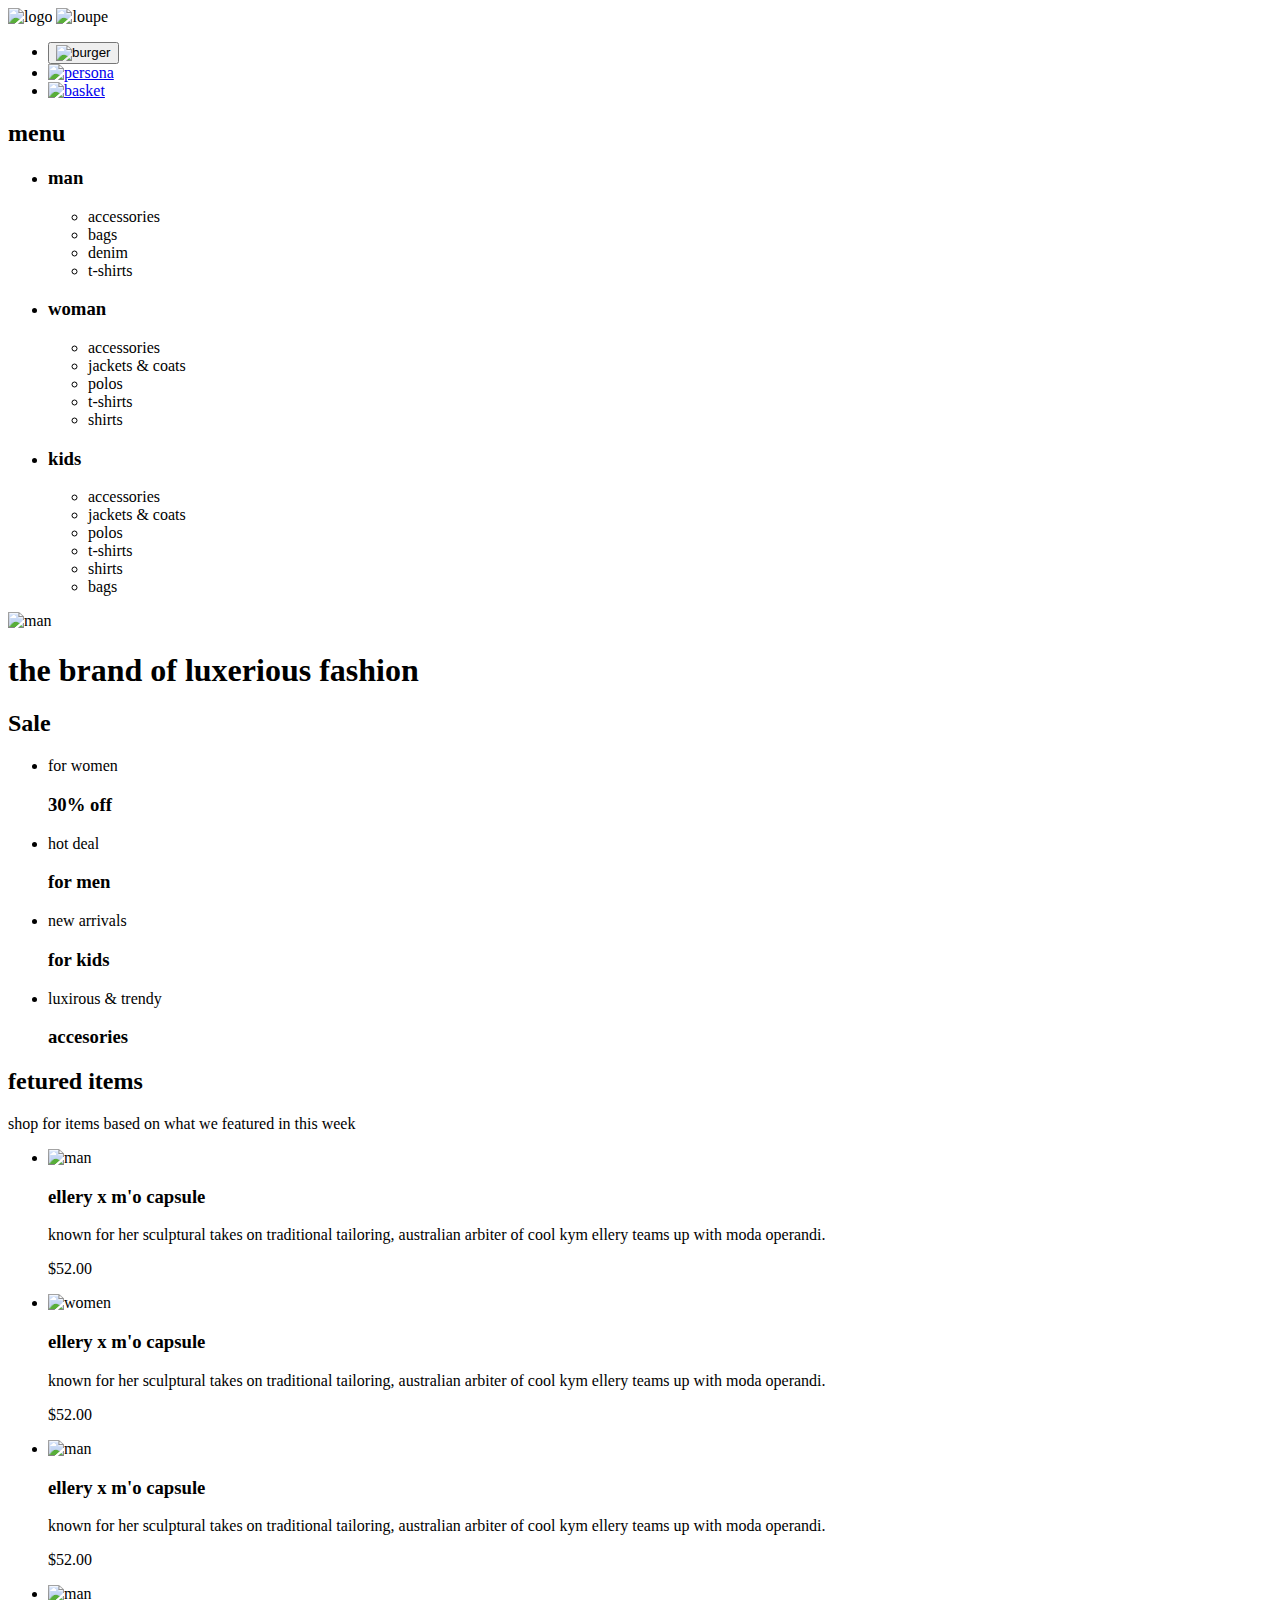
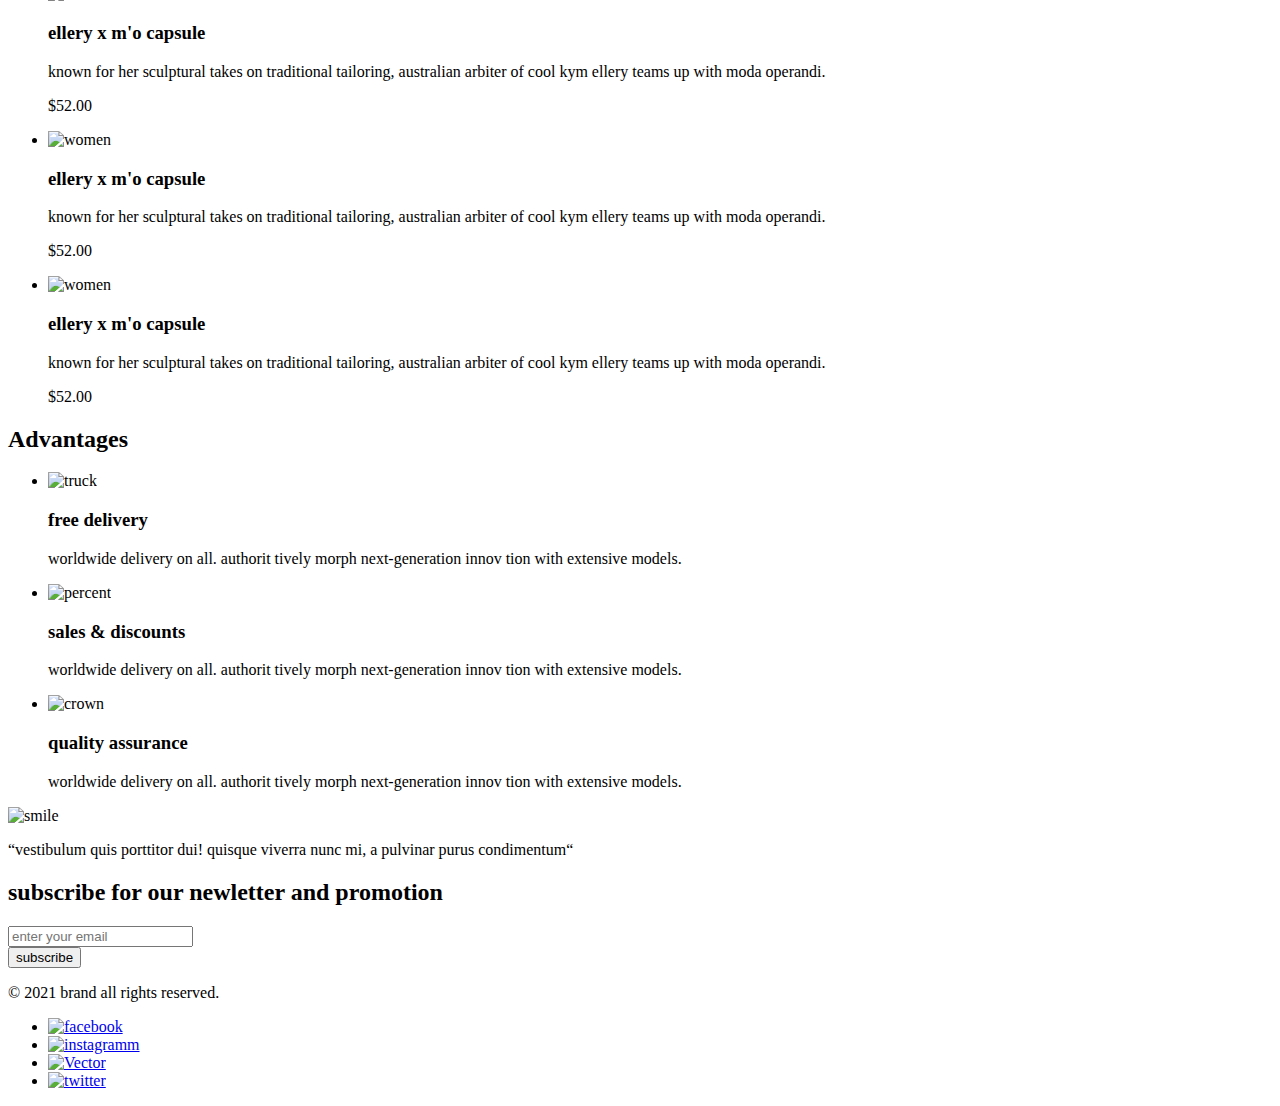
==== index.html @ 1c5f202b "second commit" ====
<!DOCTYPE html>
<html lang="en">
<head>
    <meta charset="UTF-8">
    <meta http-equiv="X-UA-Compatible" content="IE=edge">
    <meta name="viewport" content="width=device-width, initial-scale=1.0">
    <title>Index.html</title>
</head> 
<body> 
<header>
    <img src="img/logo.svg" alt="logo">
    <img src="img/loupe.svg" alt="loupe">
    <ul>
        <li>
        <button>
        <img src="img/burger.svg" alt="burger">   
        </button>
        </li>
        <li>
            <a href="#">
                <img src="img/persona.svg" alt="persona">
            </a>
        </li>
        <li>
            <a href="#">
                <img src="img/basket.svg" alt="basket">
            </a>
        </li>
    </ul>
    <nav>
        <h2>menu</h2>
        <ul>
            <li>
                <h3>man</h3>
                <ul>
                    <li>accessories</li>
                    <li>bags</li>
                    <li>denim</li>
                    <li>t-shirts</li>
                </ul>
            </li>
            <li>
                <h3>woman</h3>
                <ul>
                    <li>accessories</li>
                    <li>jackets & coats</li>
                    <li>polos</li>
                    <li>t-shirts</li>
                    <li>shirts</li>
                </ul>
            </li>
            <li>
                <h3>kids</h3>
                <ul>
                    <li>accessories</li>
                    <li>jackets & coats</li>
                    <li>polos</li>
                    <li>t-shirts</li>
                    <li>shirts</li>     
                    <li>bags</li>
                </ul>
            </li>
        </ul>
    </nav>
    </header>
<main>
    <section>
        <img src="img/man.jpg" alt="man">
        <h1>the brand of luxerious fashion</h1>
    </section>
    <section>
        <h2>Sale</h2>
        <ul>
            <li>
                <p>for women</p>
                <h3>30% off</h3>
            </li>
            <li>
                <p>hot deal</p>
                <h3>for men</h3>
            </li>
            <li>
                <p>new arrivals</p>
                <h3>for kids</h3>
            </li>
            <li>
                <p>luxirous & trendy</p>
                <h3>accesories</h3>
            </li>
        </ul>
    </section>
    <section>
        <h2>fetured items</h2>
        <p>shop for items based on what we featured in this week</p>
        <ul>
            <li>
                <img src="img/man-2.jpg" alt="man">
                <h3>ellery x m'o capsule</h3>
                <p>known for her sculptural takes on traditional tailoring, australian arbiter of cool kym ellery teams up with moda operandi.</p>
                <p>$52.00</p>
            </li>
            <li>
                <img src="img/women-2.jpg" alt="women">
                <h3>ellery x m'o capsule</h3>
                <p>known for her sculptural takes on traditional tailoring, australian arbiter of cool kym ellery teams up with moda operandi.</p>
                <p>$52.00</p>
            </li>
            <li>
                <img src="img/man-3.jpg" alt="man">
                <h3>ellery x m'o capsule</h3>
                <p>known for her sculptural takes on traditional tailoring, australian arbiter of cool kym ellery teams up with moda operandi.</p>
                <p>$52.00</p>
            </li>
            <li>
                <img src="img/man-4.jpg" alt="man">
                <h3>ellery x m'o capsule</h3>
                <p>known for her sculptural takes on traditional tailoring, australian arbiter of cool kym ellery teams up with moda operandi.</p>
                <p>$52.00</p>
            </li>
            <li>
                <img src="img/women-3.jpg" alt="women">
                <h3>ellery x m'o capsule</h3>
                <p>known for her sculptural takes on traditional tailoring, australian arbiter of cool kym ellery teams up with moda operandi.</p>
                <p>$52.00</p>
            </li>
            <li>
                <img src="img/women-4.jpg" alt="women">
                <h3>ellery x m'o capsule</h3>
                <p>known for her sculptural takes on traditional tailoring, australian arbiter of cool kym ellery teams up with moda operandi.</p>
                <p>$52.00</p>
            </li>
        </ul>
    </section>
    <section>
        <h2>Advantages</h2>
        <ul>
            <li>
                <img src="img/truck.svg" alt="truck">
                <h3>free delivery</h3>
                <p>worldwide delivery on all. authorit tively morph next-generation innov tion with extensive models.</p>
            </li>
            <li>
                <img src="img/percent.svg" alt="percent">
                <h3>sales & discounts</h3>
                <p>worldwide delivery on all. authorit tively morph next-generation innov tion with extensive models.</p>
            </li>
            <li>
                <img src="img/crown.svg" alt="crown">
                <h3>quality assurance</h3>
                <p>worldwide delivery on all. authorit tively morph next-generation innov tion with extensive models.</p>
            </li>
        </ul>
    </section>
</main>
<footer>
<img src="img/smile.jpg" alt="smile">
        <p>“vestibulum quis porttitor dui! quisque viverra nunc mi, a pulvinar purus condimentum“</p>
        <h2>subscribe for our newletter and promotion</h2>
        <form action="#">
        <input type="text" placeholder="enter your email"><br>
        <button type="submit">subscribe</button>
        </form>
        <p>© 2021  brand  all rights reserved.</p>
        <ul>
            <li> 
                <a href="#">
                    <img src="img/facebook.svg" alt="facebook">
                </a>
            </li>
            <li> 
                <a href="#">
                    <img src="img/instagramm.svg" alt="instagramm">
                </a>
            </li>
            <li>
                <a href="#">
                    <img src="img/Vector.svg" alt="Vector">
                </a>
            </li>
            <li>
                <a href="#">
                    <img src="img/twitter.svg" alt="twitter">
                </a>
            </li>
        </ul>
</footer>
</body>
</html>
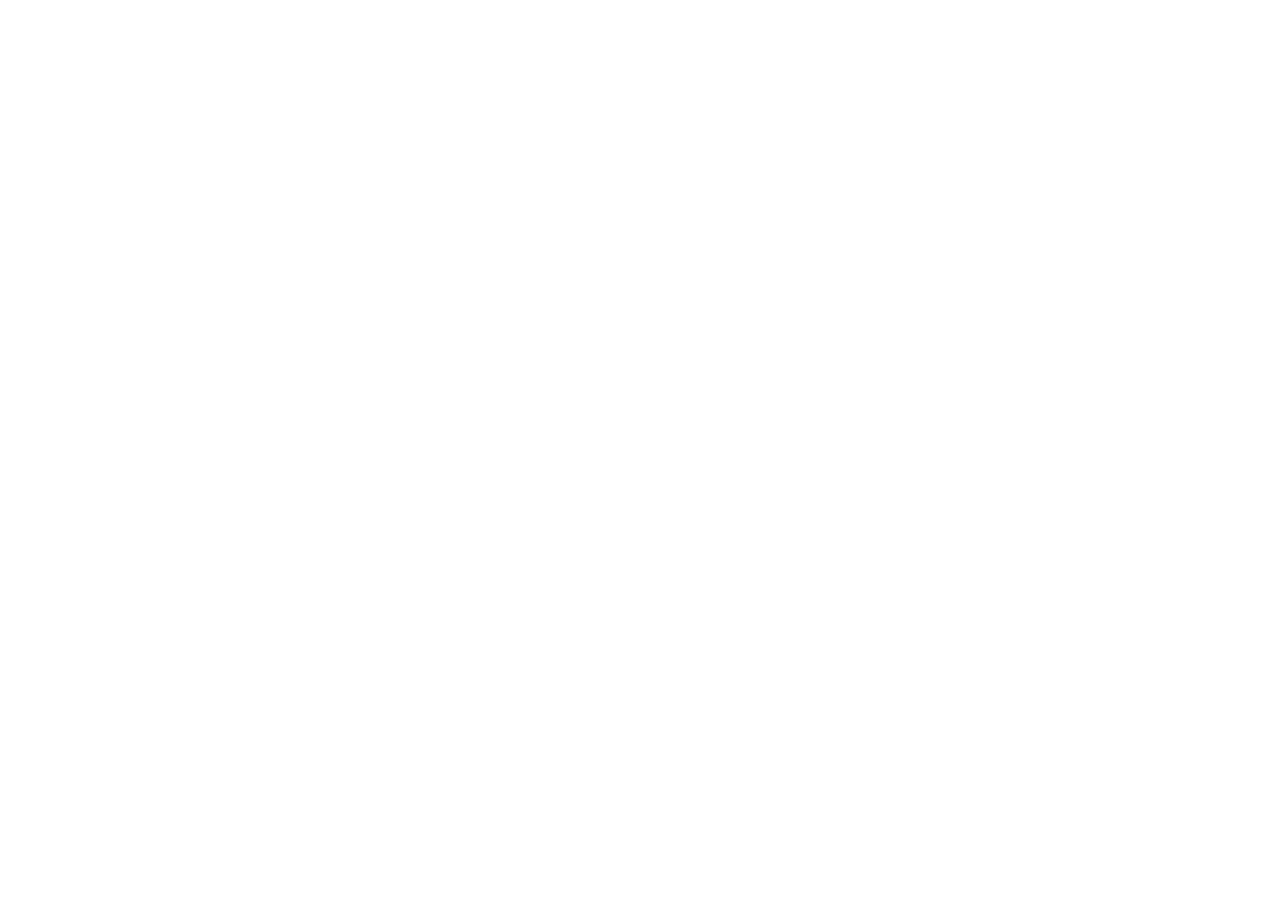
==== commit 19ca9674: "stylization" ====
--- a/index.html
+++ b/index.html
@@ -4,185 +4,9 @@
     <meta charset="UTF-8">
     <meta http-equiv="X-UA-Compatible" content="IE=edge">
     <meta name="viewport" content="width=device-width, initial-scale=1.0">
-    <title>Index.html</title>
-</head> 
-<body> 
-<header>
-    <img src="img/logo.svg" alt="logo">
-    <img src="img/loupe.svg" alt="loupe">
-    <ul>
-        <li>
-        <button>
-        <img src="img/burger.svg" alt="burger">   
-        </button>
-        </li>
-        <li>
-            <a href="#">
-                <img src="img/persona.svg" alt="persona">
-            </a>
-        </li>
-        <li>
-            <a href="#">
-                <img src="img/basket.svg" alt="basket">
-            </a>
-        </li>
-    </ul>
-    <nav>
-        <h2>menu</h2>
-        <ul>
-            <li>
-                <h3>man</h3>
-                <ul>
-                    <li>accessories</li>
-                    <li>bags</li>
-                    <li>denim</li>
-                    <li>t-shirts</li>
-                </ul>
-            </li>
-            <li>
-                <h3>woman</h3>
-                <ul>
-                    <li>accessories</li>
-                    <li>jackets & coats</li>
-                    <li>polos</li>
-                    <li>t-shirts</li>
-                    <li>shirts</li>
-                </ul>
-            </li>
-            <li>
-                <h3>kids</h3>
-                <ul>
-                    <li>accessories</li>
-                    <li>jackets & coats</li>
-                    <li>polos</li>
-                    <li>t-shirts</li>
-                    <li>shirts</li>     
-                    <li>bags</li>
-                </ul>
-            </li>
-        </ul>
-    </nav>
-    </header>
-<main>
-    <section>
-        <img src="img/man.jpg" alt="man">
-        <h1>the brand of luxerious fashion</h1>
-    </section>
-    <section>
-        <h2>Sale</h2>
-        <ul>
-            <li>
-                <p>for women</p>
-                <h3>30% off</h3>
-            </li>
-            <li>
-                <p>hot deal</p>
-                <h3>for men</h3>
-            </li>
-            <li>
-                <p>new arrivals</p>
-                <h3>for kids</h3>
-            </li>
-            <li>
-                <p>luxirous & trendy</p>
-                <h3>accesories</h3>
-            </li>
-        </ul>
-    </section>
-    <section>
-        <h2>fetured items</h2>
-        <p>shop for items based on what we featured in this week</p>
-        <ul>
-            <li>
-                <img src="img/man-2.jpg" alt="man">
-                <h3>ellery x m'o capsule</h3>
-                <p>known for her sculptural takes on traditional tailoring, australian arbiter of cool kym ellery teams up with moda operandi.</p>
-                <p>$52.00</p>
-            </li>
-            <li>
-                <img src="img/women-2.jpg" alt="women">
-                <h3>ellery x m'o capsule</h3>
-                <p>known for her sculptural takes on traditional tailoring, australian arbiter of cool kym ellery teams up with moda operandi.</p>
-                <p>$52.00</p>
-            </li>
-            <li>
-                <img src="img/man-3.jpg" alt="man">
-                <h3>ellery x m'o capsule</h3>
-                <p>known for her sculptural takes on traditional tailoring, australian arbiter of cool kym ellery teams up with moda operandi.</p>
-                <p>$52.00</p>
-            </li>
-            <li>
-                <img src="img/man-4.jpg" alt="man">
-                <h3>ellery x m'o capsule</h3>
-                <p>known for her sculptural takes on traditional tailoring, australian arbiter of cool kym ellery teams up with moda operandi.</p>
-                <p>$52.00</p>
-            </li>
-            <li>
-                <img src="img/women-3.jpg" alt="women">
-                <h3>ellery x m'o capsule</h3>
-                <p>known for her sculptural takes on traditional tailoring, australian arbiter of cool kym ellery teams up with moda operandi.</p>
-                <p>$52.00</p>
-            </li>
-            <li>
-                <img src="img/women-4.jpg" alt="women">
-                <h3>ellery x m'o capsule</h3>
-                <p>known for her sculptural takes on traditional tailoring, australian arbiter of cool kym ellery teams up with moda operandi.</p>
-                <p>$52.00</p>
-            </li>
-        </ul>
-    </section>
-    <section>
-        <h2>Advantages</h2>
-        <ul>
-            <li>
-                <img src="img/truck.svg" alt="truck">
-                <h3>free delivery</h3>
-                <p>worldwide delivery on all. authorit tively morph next-generation innov tion with extensive models.</p>
-            </li>
-            <li>
-                <img src="img/percent.svg" alt="percent">
-                <h3>sales & discounts</h3>
-                <p>worldwide delivery on all. authorit tively morph next-generation innov tion with extensive models.</p>
-            </li>
-            <li>
-                <img src="img/crown.svg" alt="crown">
-                <h3>quality assurance</h3>
-                <p>worldwide delivery on all. authorit tively morph next-generation innov tion with extensive models.</p>
-            </li>
-        </ul>
-    </section>
-</main>
-<footer>
-<img src="img/smile.jpg" alt="smile">
-        <p>“vestibulum quis porttitor dui! quisque viverra nunc mi, a pulvinar purus condimentum“</p>
-        <h2>subscribe for our newletter and promotion</h2>
-        <form action="#">
-        <input type="text" placeholder="enter your email"><br>
-        <button type="submit">subscribe</button>
-        </form>
-        <p>© 2021  brand  all rights reserved.</p>
-        <ul>
-            <li> 
-                <a href="#">
-                    <img src="img/facebook.svg" alt="facebook">
-                </a>
-            </li>
-            <li> 
-                <a href="#">
-                    <img src="img/instagramm.svg" alt="instagramm">
-                </a>
-            </li>
-            <li>
-                <a href="#">
-                    <img src="img/Vector.svg" alt="Vector">
-                </a>
-            </li>
-            <li>
-                <a href="#">
-                    <img src="img/twitter.svg" alt="twitter">
-                </a>
-            </li>
-        </ul>
-</footer>
+    <title>Document</title>
+</head>
+<body>
+    
 </body>
 </html>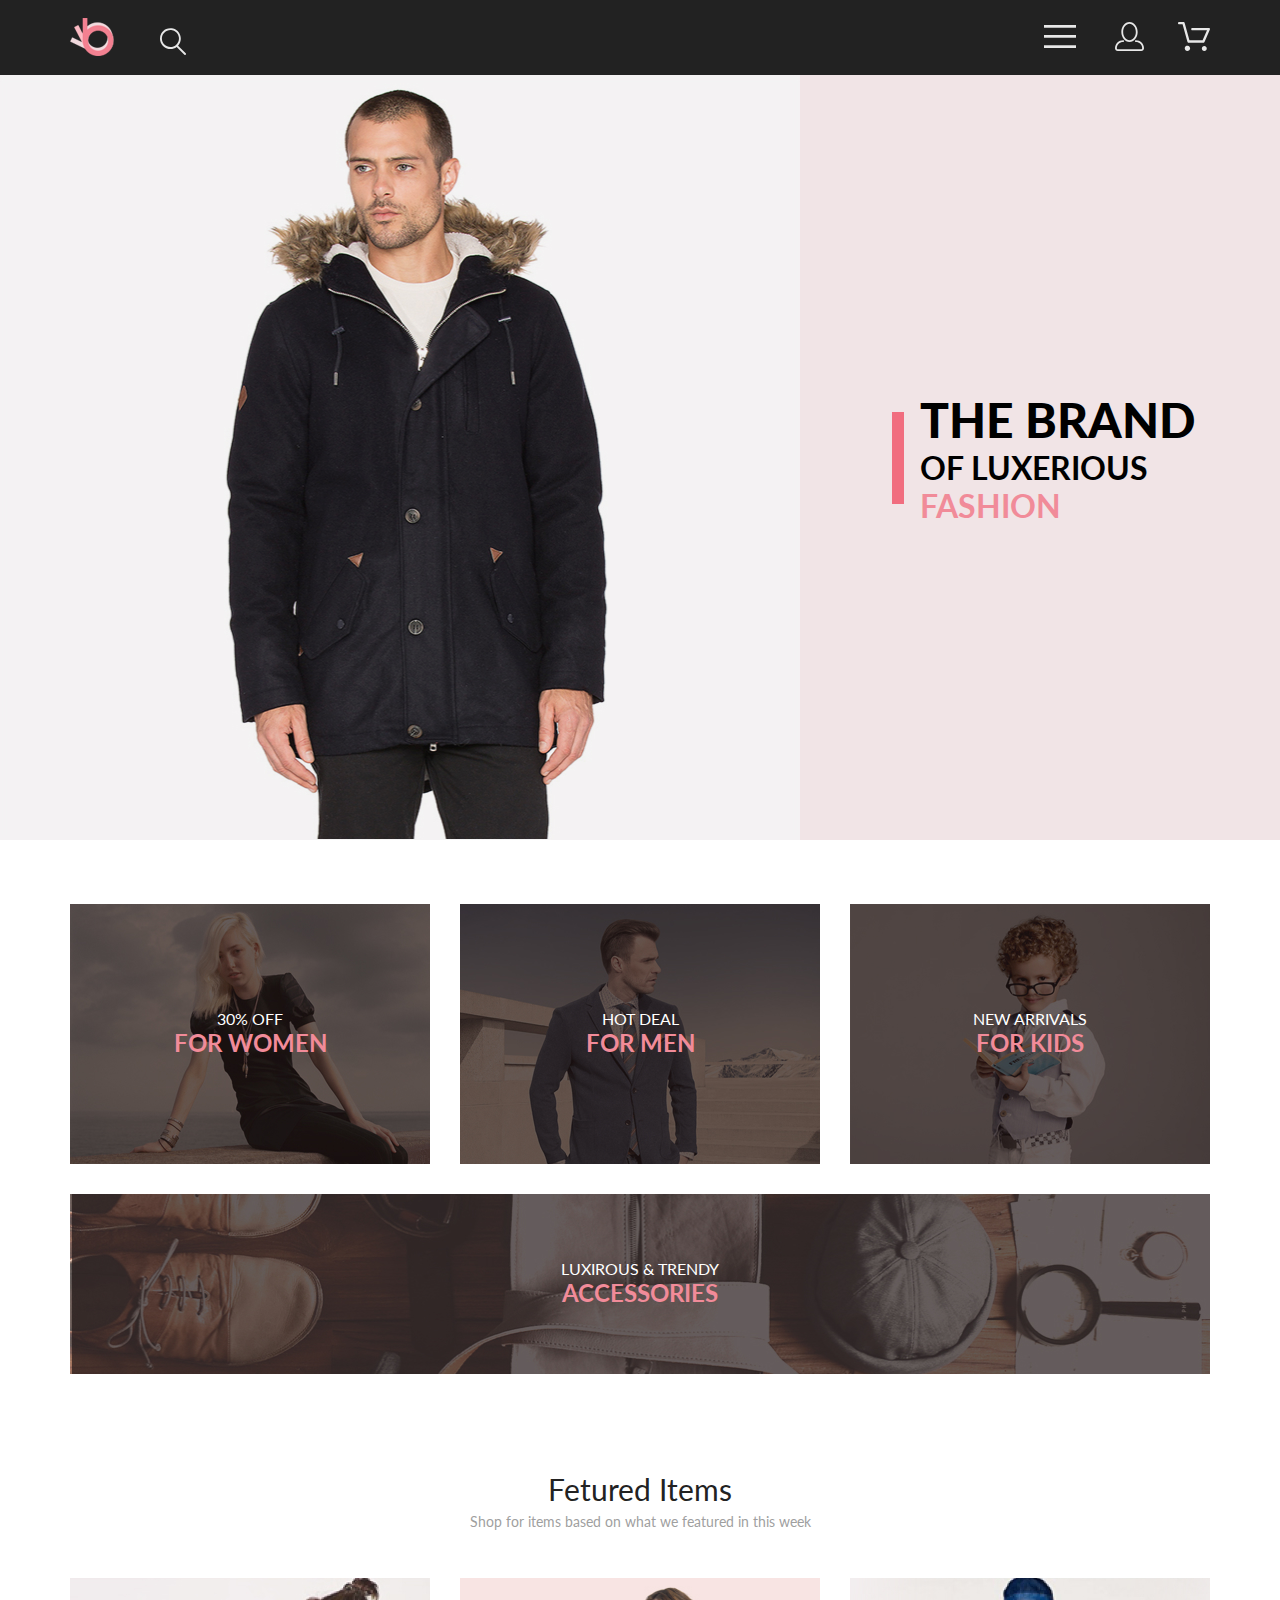
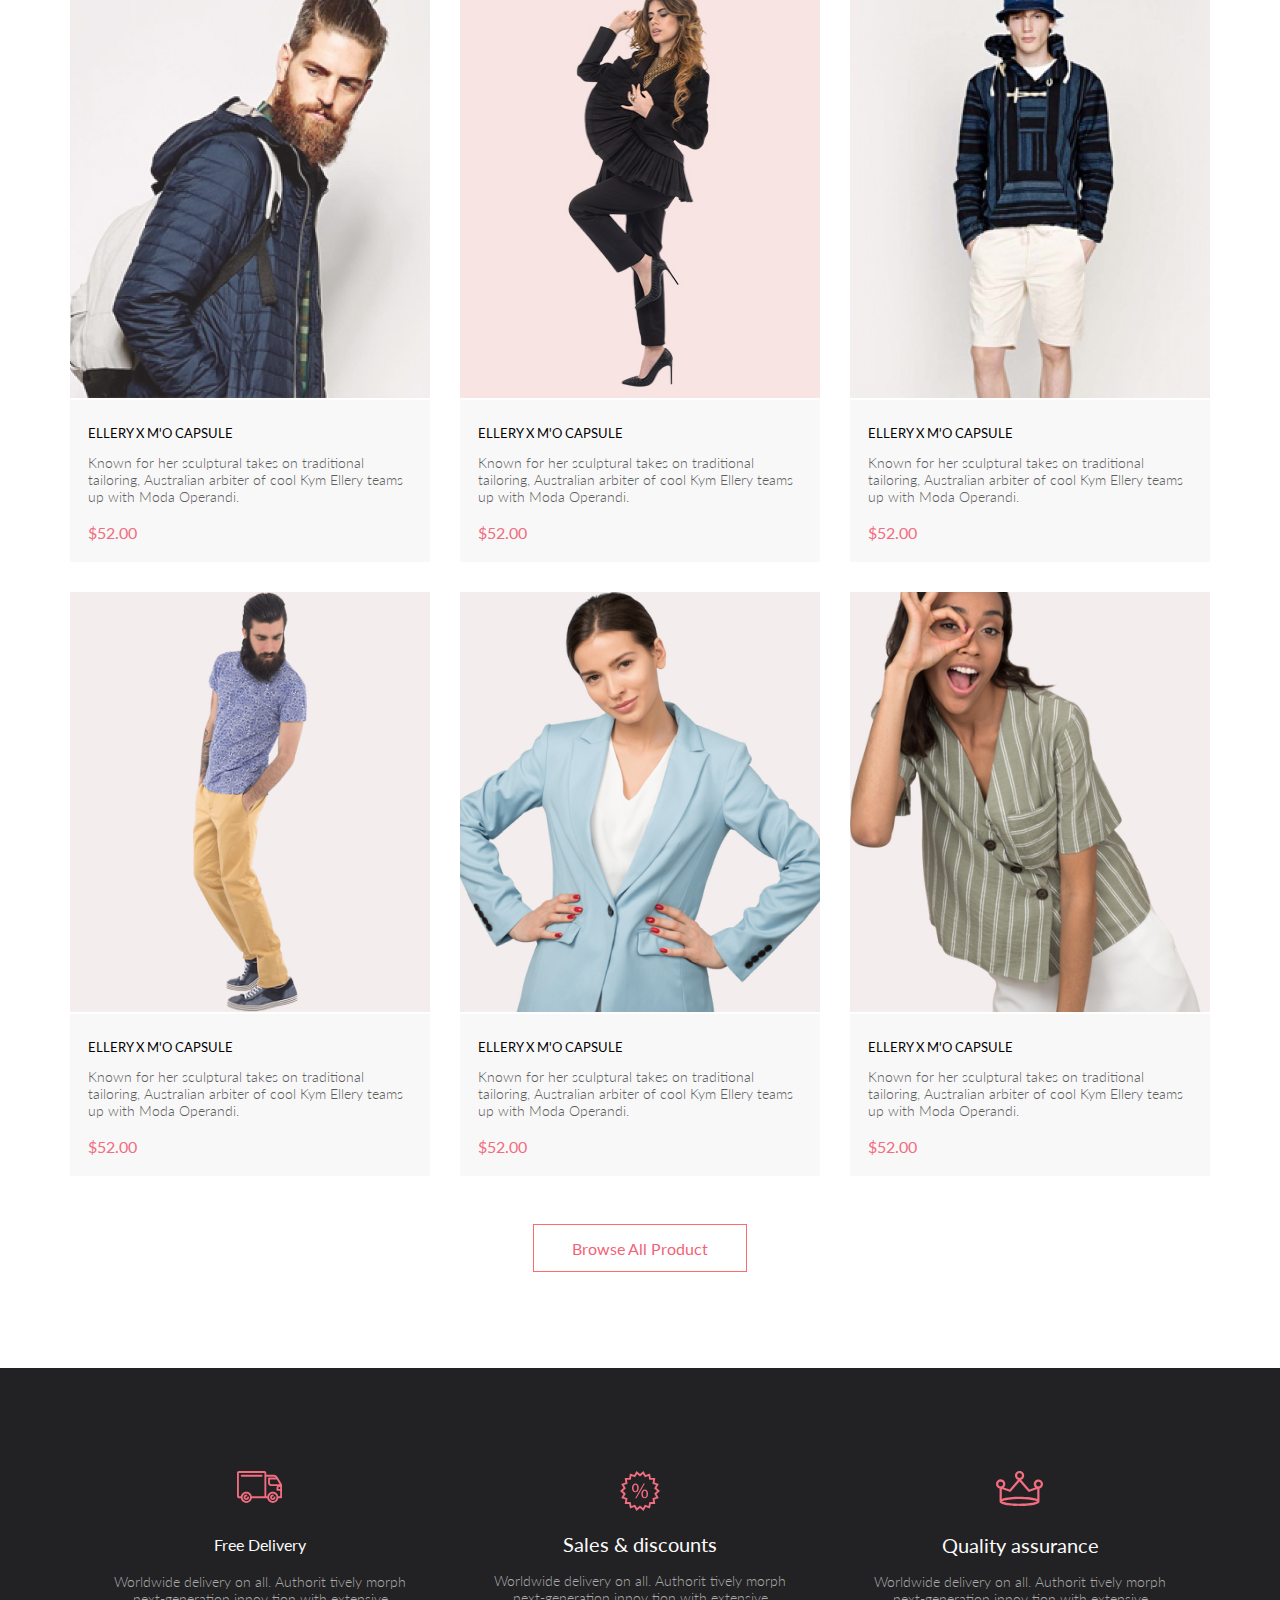
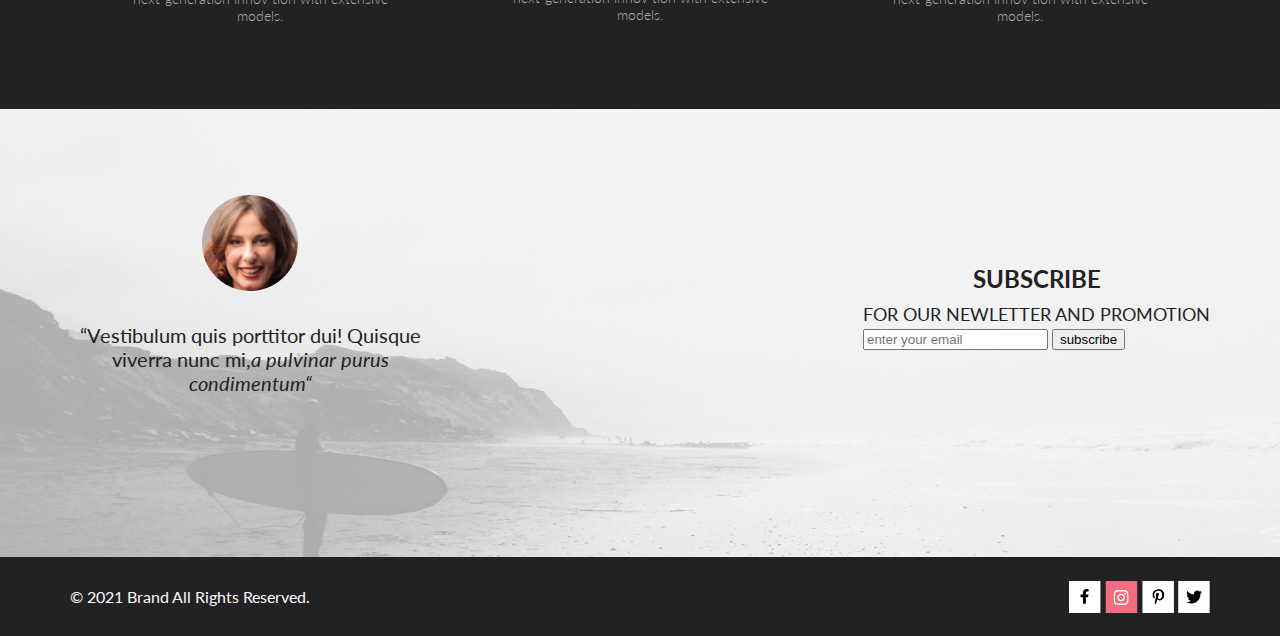
==== commit cd49ba8f: "task completed" ====
--- a/index.html
+++ b/index.html
@@ -4,9 +4,248 @@
     <meta charset="UTF-8">
     <meta http-equiv="X-UA-Compatible" content="IE=edge">
     <meta name="viewport" content="width=device-width, initial-scale=1.0">
+    <link rel="stylesheet" href="./css/reset.css">
+    <link rel="stylesheet" href="./css/style.css">
+    <link rel="preconnect" href="https://fonts.googleapis.com">
+    <link rel="preconnect" href="https://fonts.gstatic.com" crossorigin>
+    <link href="https://fonts.googleapis.com/css2?family=Lato:ital,wght@0,300;0,400;0,700;1,400&display=swap" rel="stylesheet">
     <title>Document</title>
-</head>
-<body>
-    
+</head> 
+<body> 
+<header class="header">
+        <div class="container header__wrp">
+            <div class="header__container">
+                <img class="header__logo" src="img/logo.svg" alt="logo">
+                <img class="header__search-icon" src="img/loupe.svg" alt="loupe">
+            </div>
+            <ul class="header__menu-list">
+                <li>
+                    <button class="header__burger">
+                        <img class="header__burger-icon" src="img/burger.svg" alt="burger">   
+                    </button>
+                </li>
+                <li>
+                    <a href="#" class="header__link">
+                        <img class="header__persona-icon" src="img/persona.svg" alt="persona">
+                    </a>
+                </li>
+                <li>
+                    <a href="#" class="header__link">
+                        <img class="header__basket-icon" src="img/basket.svg" alt="basket">
+                    </a>
+                </li>
+            </ul>
+            <nav class="header__nav">
+                <h2 class="header__nav-title">menu</h2>
+                <ul class="header__nav-list">
+                    <li class="header__nav-item nav-item">
+                        <h3 class="nav-item__title">man</h3>
+                        <ul class="nav-item__list">
+                            <li class="nav-item__item">accessories</li>
+                            <li class="nav-item__item">bags</li>
+                            <li class="nav-item__item">denim</li>
+                            <li class="nav-item__item">t-shirts</li>
+                        </ul>
+                    </li>
+                    <li class="header__nav-item nav-item">
+                        <h3 class="nav-item__title">woman</h3>
+                    <ul>
+                        <li class="nav-item__item">accessories</li>
+                        <li class="nav-item__item">jackets & coats</li>
+                        <li class="nav-item__item">polos</li>
+                        <li class="nav-item__item">t-shirts</li>
+                        <li class="nav-item__item">shirts</li>
+                    </ul>
+                </li>
+                <li>
+                    <h3 class="nav-item__title">kids</h3>
+                    <ul>
+                        <li class="nav-item__item">accessories</li>
+                        <li class="nav-item__item">jackets & coats</li>
+                        <li class="nav-item__item">polos</li>
+                        <li class="nav-item__item">t-shirts</li>
+                        <li class="nav-item__item">shirts</li>     
+                        <li class="nav-item__item">bags</li>
+                    </ul>
+                </li>
+                </ul>
+            </nav>
+        </div>
+    </header>
+    <main>
+        <section class="brand">
+            <img class="brand__img" src="img/man.jpg" alt="man">
+            <div class="brand__title-wrp">
+                <img src="img/Rectangle.svg" alt="">
+                <h1 class="brand__title">the brand <span class="brand__title-lower">of luxerious <span class="brand__title-pink">fashion</span></span></h1>
+            </div>
+        </section>
+        <section class="sales">
+            <div class="container">
+                <h2 class="visually-hidden">sales</h2>
+                <ul class="sales__list">
+                    <li class="sales__item sales__item-women">
+                        <div class="sales__item-block">
+                            <p class="sales__item-text">30% off</p>
+                            <h3 class="sales__title">for women</h3>
+                        </div>
+                    </li>
+                    <li class="sales__item sales__item--men">
+                        <div class="sales__item-block">
+                            <p class="sales__item-text">hot deal</p> 
+                            <h3 class="sales__title">for men</h3>
+                        </div>
+                    </li>
+                    <li class="sales__item sales__item--kids">
+                        <div class="sales__item-block">
+                            <p class="sales__item-text">new arrivals</p>
+                            <h3 class="sales__title">for kids</h3>
+                        </div>
+                    </li>
+                    <li class="sales__item sales__item--accesories">
+                        <div class="sales__item-block-accesories">
+                            <p class="sales__item-text">luxirous & trendy</p>
+                            <h3 class="sales__title">accessories</h3>
+                        </div>
+                    </li>
+                </ul>
+            </div>
+    </section>
+    <section class="product">
+        <div class="container">
+            <h2 class="product__title">Fetured Items</h2>
+            <p class="product__text">Shop for items based on what we featured in this week</p>
+                <ul class="product__list">
+                    <div class="product__card-one">
+                        <li class="product__item">
+                            <img class="product__item-img" src="img/man-2.jpg" alt="man">
+                                <div class="product__item-background">
+                                    <h3 class="product__item-title">ellery x m'o capsule</h3>
+                                    <p class="product__item-text">Known for her sculptural takes on traditional tailoring, Australian arbiter of cool Kym Ellery teams up with Moda Operandi.</p>
+                                    <p class="product__item-price">$52.00</p>
+                                </div>
+                        </li>
+                        <li class="product__item-women">
+                            <img class="product__item-img"src="img/women-2.jpg" alt="women">
+                                <div class="product__item-background">
+                                    <h3 class="product__item-title">ellery x m'o capsule</h3>
+                                    <p class="product__item-text">Known for her sculptural takes on traditional tailoring, Australian arbiter of cool Kym Ellery teams up with Moda Operandi.</p>
+                                    <p class="product__item-price">$52.00</p>
+                                </div>
+                        </li>
+                        <li class="product__item">
+                            <img class="product__item-img" src="img/man-3.jpg" alt="man">
+                                <div class="product__item-background">
+                                    <h3 class="product__item-title">ellery x m'o capsule</h3>
+                                    <p class="product__item-text">Known for her sculptural takes on traditional tailoring, Australian arbiter of cool Kym Ellery teams up with Moda Operandi.</p>
+                                    <p class="product__item-price">$52.00</p>
+                                </div>
+                        </li>
+                    </div>
+                    <div class="product__card-two">
+                        <li class="product__item">
+                            <img class="product__item-img" src="img/man-4.jpg" alt="man">
+                                <div class="product__item-background">
+                                    <h3 class="product__item-title">ellery x m'o capsule</h3>
+                                    <p class="product__item-text">Known for her sculptural takes on traditional tailoring, Australian arbiter of cool Kym Ellery teams up with Moda Operandi.</p>
+                                    <p class="product__item-price">$52.00</p>
+                                </div>
+                        </li>
+                        <li class="product__item-women">
+                            <img class="product__item-img" src="img/women-3.jpg" alt="women">
+                                <div class="product__item-background">
+                                    <h3 class="product__item-title">ellery x m'o capsule</h3>
+                                    <p class="product__item-text">Known for her sculptural takes on traditional tailoring, Australian arbiter of cool Kym Ellery teams up with Moda Operandi.</p>
+                                    <p class="product__item-price">$52.00</p>
+                                </div>
+                        </li>
+                        <li class="product__item">
+                            <img class="product__item-img" src="img/women-4.jpg" alt="women">
+                                <div class="product__item-background">
+                                    <h3 class="product__item-title">ellery x m'o capsule</h3>
+                                    <p class="product__item-text">Known for her sculptural takes on traditional tailoring, Australian arbiter of cool Kym Ellery teams up with Moda Operandi.</p>
+                                    <p class="product__item-price">$52.00</p>
+                                </div>
+                        </li>
+                    </div>
+                        <div class="product__item-button">
+                            <a href="#" class="product__item-browse">Browse All Product</a> 
+                        </div>
+                </ul>
+        </div>
+            </section>
+            <section class="advantages">
+                <div class="container">
+                    <h2 class="visually-hidden">Advantages</h2>
+                        <ul class="advantages__list">
+                            <li class="advantages__item">
+                                <img class="advantages__item-img" src="img/truck.svg" alt="truck">
+                                <h3 class="advantages__item-title">Free Delivery</h3>
+                                <p class="advantages__item-text">Worldwide delivery on all. Authorit tively morph next-generation innov tion with extensive models.</p>
+                            </li>
+                            <li class="advantages__item">
+                                <img class="advantages__item-img" src="img/percent.svg" alt="percent">
+                                <h3 class="advantages__item-title-sales">Sales & discounts</h3>
+                                <p class="advantages__item-text-sales">Worldwide delivery on all. Authorit tively morph next-generation innov tion with extensive models.</p>
+                            </li>
+                            <li class="advantages__item">
+                                <img class="advantages__item-img" src="img/crown.svg" alt="crown">
+                                <h3 class="advantages__item-title-quality">Quality assurance</h3>
+                                <p class="advantages__item-text-quality">Worldwide delivery on all. Authorit tively morph next-generation innov tion with extensive models.</p>
+                            </li>
+                        </ul>
+                </div>
+            </section>
+    </main>
+    <footer>
+        <section class="footer">
+            <div class="container">
+                <div class="footer__card">
+                    <div class="footer__smile">
+                        <img class="footer__img" src="img/Intersect.png" alt="smile">
+                        <p class="footer__text">“Vestibulum quis porttitor dui! Quisque viverra nunc mi,<span class="footer__text-italic">a pulvinar purus condimentum“</span></p>
+                    </div>    
+                    <div class="footer__subscribe">
+                        <h2 class="footer__title"><span class="footer__title-subscribe">subscribe</span><span class="footer__title-promotion">for our newletter and promotion</span></h2>
+                            <form class="footer__nav" action="#">
+                                <input class="footer__nav-input" type="text" placeholder="enter your email">
+                                <button class="footer__nav-submit" type="submit">subscribe</button>
+                            </form>
+                    </div>
+                </div>
+            </div>
+        </section>
+        <section class="footer__reserved">
+            <div class="container">
+                <div class="footer__reserved-block-1">
+                    <p class="footer__text-reserved">© 2021  Brand  All Rights Reserved.</p>
+                <div class="foter__reserwed-block-2">
+                        <ul class="footer__list">
+                            <li class="footer__item"> 
+                                <a href="#" class="footer__item-facebook">
+                                    <img src="img/facc.svg" alt="facebook">
+                                </a>
+                            </li>
+                            <li class="footer__item"> 
+                                <a href="#" class="footer__item-instagramm">
+                                    <img src="img/instagramm.svg" alt="instagramm">
+                                </a>
+                            </li>
+                            <li class="footer__item">
+                                <a href="#" class="footer__item-vector">
+                                    <img src="img/perim.svg" alt="Vector">
+                                </a>
+                            </li>
+                            <li class="footer__item">
+                                <a href="#" class="footer__item-twitter">
+                                    <img src="img/twit.svg" alt="twitter">
+                                </a>
+                            </li>
+                    </div>
+                        </ul>
+                </div> 
+            </div>
+        </section>
+    </footer>
 </body>
 </html>--- a/css/style.css
+++ b/css/style.css
@@ -0,0 +1,392 @@
+:root {
+    --black-bkg: #222222;
+    --pink-bkg: #F1E4E6;
+    --pink-color: #F18B99;
+    --sales-bkg: #544A48;
+
+}
+
+body {
+    font-family: 'Lato',sans-serif;
+    font-style: 14px;
+    line-height: 17px;
+    font-style: normal;
+    font-weight: 400px;
+}
+
+.visually-hidden {
+    position: absolute;
+    white-space: nowrap;
+    width: 1px;
+    height: 1px;
+    overflow: hidden;
+    border: 0;
+    padding: 0;
+    clip: rect(0 0 0 0);
+    clip-path: inset(50%);
+    margin: -1px;
+}
+
+.container{
+    width: 1140px;
+    margin: 0 auto;
+}
+
+.header {
+    background-color: var(--black-bkg);
+}
+
+.header__wrp {
+    display: flex;
+    align-items: center;
+    min-height: 75px;
+    justify-content: space-between;
+}
+
+.header__logo {
+    margin: 0 41px 0 0;
+}
+
+.header__link {
+    margin: 0 0 0 33px;
+}
+
+.header__menu-list {
+    display: flex;
+    align-items: center;
+}
+
+.header__burger {
+    border: none;
+    background-color: transparent;
+}
+
+.header__nav {
+    display: none;
+}
+
+.brand {
+    display: flex;
+}
+
+.brand__img {
+    height: 765px;
+    width: 800px;
+}
+
+.brand__title-wrp {
+    flex-grow: 1;
+    background-color: var(--pink-bkg);
+    padding: 0 0 0 92px;
+    display: flex;
+    align-items: center;
+}
+
+    .brand__title {
+    font-size: 48px;
+    font-weight: 900;
+    line-height: 58px;
+    text-transform: uppercase;
+    margin-left: 16px;
+    }
+
+    .brand__title-lower {
+    font-size: 32px;
+    font-weight: 700;
+    line-height: 38px;
+    display: block;
+    }
+
+    .brand__title-pink {
+    color: var(--pink-color);
+    }
+
+    .sales__list {
+    display: flex;
+    justify-content: space-between;
+    flex-wrap: wrap;
+    margin-top: 64px;
+    font-weight: 400;
+    font-size: 16px;
+    line-height: 19px;
+    text-align: center;
+    color: #FFFFFF;
+    text-transform: uppercase;
+    }
+
+    .sales__item {
+    height: 260px;
+    width: 360px;
+    background-color: var(--sales-bkg);
+    }
+
+    .sales__item-block{
+    padding-top: 105px;
+    }
+
+    .sales__item-women {
+    background-image: url(../img/women-sales.jpg);
+    
+    }
+
+    .sales__item-text{
+    font-weight: 400;
+    font-size: 16px;
+    line-height: 19px;
+    color: #FFFFFF;
+    }
+
+    .sales__title{
+    font-weight: 700;
+    font-size: 24px;
+    line-height: 29px;
+    color: var(--pink-color);
+}
+
+    .sales__item--men {
+    background-image: url(../img/Men-hot.jpg);
+    }
+
+    .sales__item--kids {
+    background-image: url(../img/Kids.jpg);
+    }
+
+    .sales__item--accesories {
+    background-image: url(../img/accesories.jpg);
+    width: 100%;
+    margin: 30px 0 97px 0;
+    height: 180px;
+    }
+
+    .sales__item-block-accesories{
+    padding: 65px;
+    }
+
+    .product__title {
+    font-weight: 400;
+    font-size: 30px;
+    line-height: 36px;
+    color: #222222;
+    text-align: center;
+    }
+
+    .product__text {
+    font-weight: 400;
+    font-size: 14px;
+    line-height: 17px;
+    color: #9F9F9F;
+    text-align: center;
+    padding: 6px 0 48px 0;
+    }
+
+    .product__card-one {
+    display: flex;
+    }
+
+    .product__item-background{
+    background: #F8F8F8;
+    }
+
+    .product__item-title {
+    padding: 25px 0 0 18px;
+    font-weight: 400;
+    font-size: 13px;
+    line-height: 16px;
+    color: #000000;
+    text-transform: uppercase;
+    }
+    
+    .product__item-text {
+    padding: 13px 0 0 18px;
+    font-weight: 300;
+    font-size: 14px;
+    line-height: 17px;
+    color: #5D5D5D;
+    width: 315px;
+    }
+
+    .product__item-price {
+    font-weight: 400;
+    font-size: 16px;
+    line-height: 19px;
+    color: #F16D7F;
+    padding: 18px 0 20px 18px;
+    }
+
+    .product__item-women {
+    margin: 0 30px 0;
+    }
+
+    .product__card-two {
+    display: flex;
+    margin: 30px 0 0 0;
+    }
+
+    .product__item-button {
+    text-align: center;
+    margin: 48px 0 96px 0;
+    }
+    
+    .product__item-browse {
+    font-weight: 400;
+    font-size: 16px;
+    line-height: 19px;
+    color: #F26376;
+    padding: 14px 38px 13px 38px;
+    border: 1px solid #FF6A6A;
+    background-color:#FFFFFF;
+    text-decoration: none;
+    display: inline-block;
+}
+
+    .advantages {
+    background: #222224;
+}
+
+    .advantages__list {
+    min-height: 341px;
+    display: flex;
+    text-align: center;
+    justify-content: space-around;
+    }
+
+    .advantages__item {
+    padding-top: 103px;
+    }
+
+    .advantages__item-title {
+    font-weight: 400;
+    font-size: 20x;
+    line-height: 24px;
+    color: #FBFBFB;
+    padding-top: 28px;
+    }
+
+    .advantages__item-text {
+    font-weight: 300;
+    font-size: 14px;
+    line-height: 17px;
+    color:#AAAAAA;
+    width: 300px;
+    padding-top: 16px;
+    }
+
+    .advantages__item-title-sales {
+    font-weight: 400;
+    font-size: 20px;
+    line-height: 24px;
+    color: #FBFBFB;
+    padding-top: 19px;
+    }
+
+    .advantages__item-text-sales {
+    font-weight: 300;
+    font-size: 14px;
+    line-height: 17px;
+    color:#AAAAAA;
+    padding-top: 16px;
+    width: 300px;
+    }
+
+    .advantages__item-title-quality {
+    font-weight: 400;
+    font-size: 20px;
+    line-height: 24px;
+    color: #FBFBFB;
+    padding-top: 25px;
+    }
+
+    .advantages__item-text-quality {
+    font-weight: 300;
+    font-size: 14px;
+    line-height: 17px;
+    color:#AAAAAA;
+    padding-top: 16px;
+    width: 300px;
+    }
+
+    .footer {
+    background-image: url(../img/footer-subscribe.jpg);
+    height: 448px;
+    background-repeat: no-repeat;
+    flex-grow: 1;
+    background-size: cover;
+    }
+
+    .footer__card{
+    justify-content: space-between;
+    display: flex;
+    }
+
+    .footer__smile{
+    text-align: center;
+    margin-top: 86px;
+}
+
+    .footer__title-subscribe{
+    font-style: bold;
+    font-weight: 700;
+    font-size: 24px;
+    line-height: 167%;
+    text-transform: uppercase;
+    color: #222224;
+    }
+
+    .footer__title-promotion{
+    font-weight: 400;
+    font-size: 18px;
+    line-height: 30px;
+    text-transform: uppercase;
+    color: #222224;
+    display: block;
+}
+
+    .footer__text-italic{
+    font-style: italic;
+    font-weight: 400;
+    font-size: 20px;
+    line-height: 24px;
+}
+
+.footer__text{
+    font-weight: 400;
+    font-size: 20px;
+    line-height: 24px;
+    color: #222224;
+    width: 360px;
+    padding-top: 30px;
+}
+
+.footer__subscribe{
+    margin-top: 150px;
+}
+
+.footer__title{
+text-align: center;
+}
+
+.footer__reserved{
+    background: #222224;
+    min-height: 79px;
+}
+
+.footer__reserved-block-1{
+justify-content: space-between;
+display: flex;
+}
+
+.footer__text-reserved{
+font-weight: 400;
+font-size: 16px;
+line-height: 19px;
+color: #FBFBFB;
+padding-top: 30px;
+}
+
+.foter__reserwed-block-2{
+padding-top: 24px;
+}
+
+.footer__item{
+display: inline-block;
+}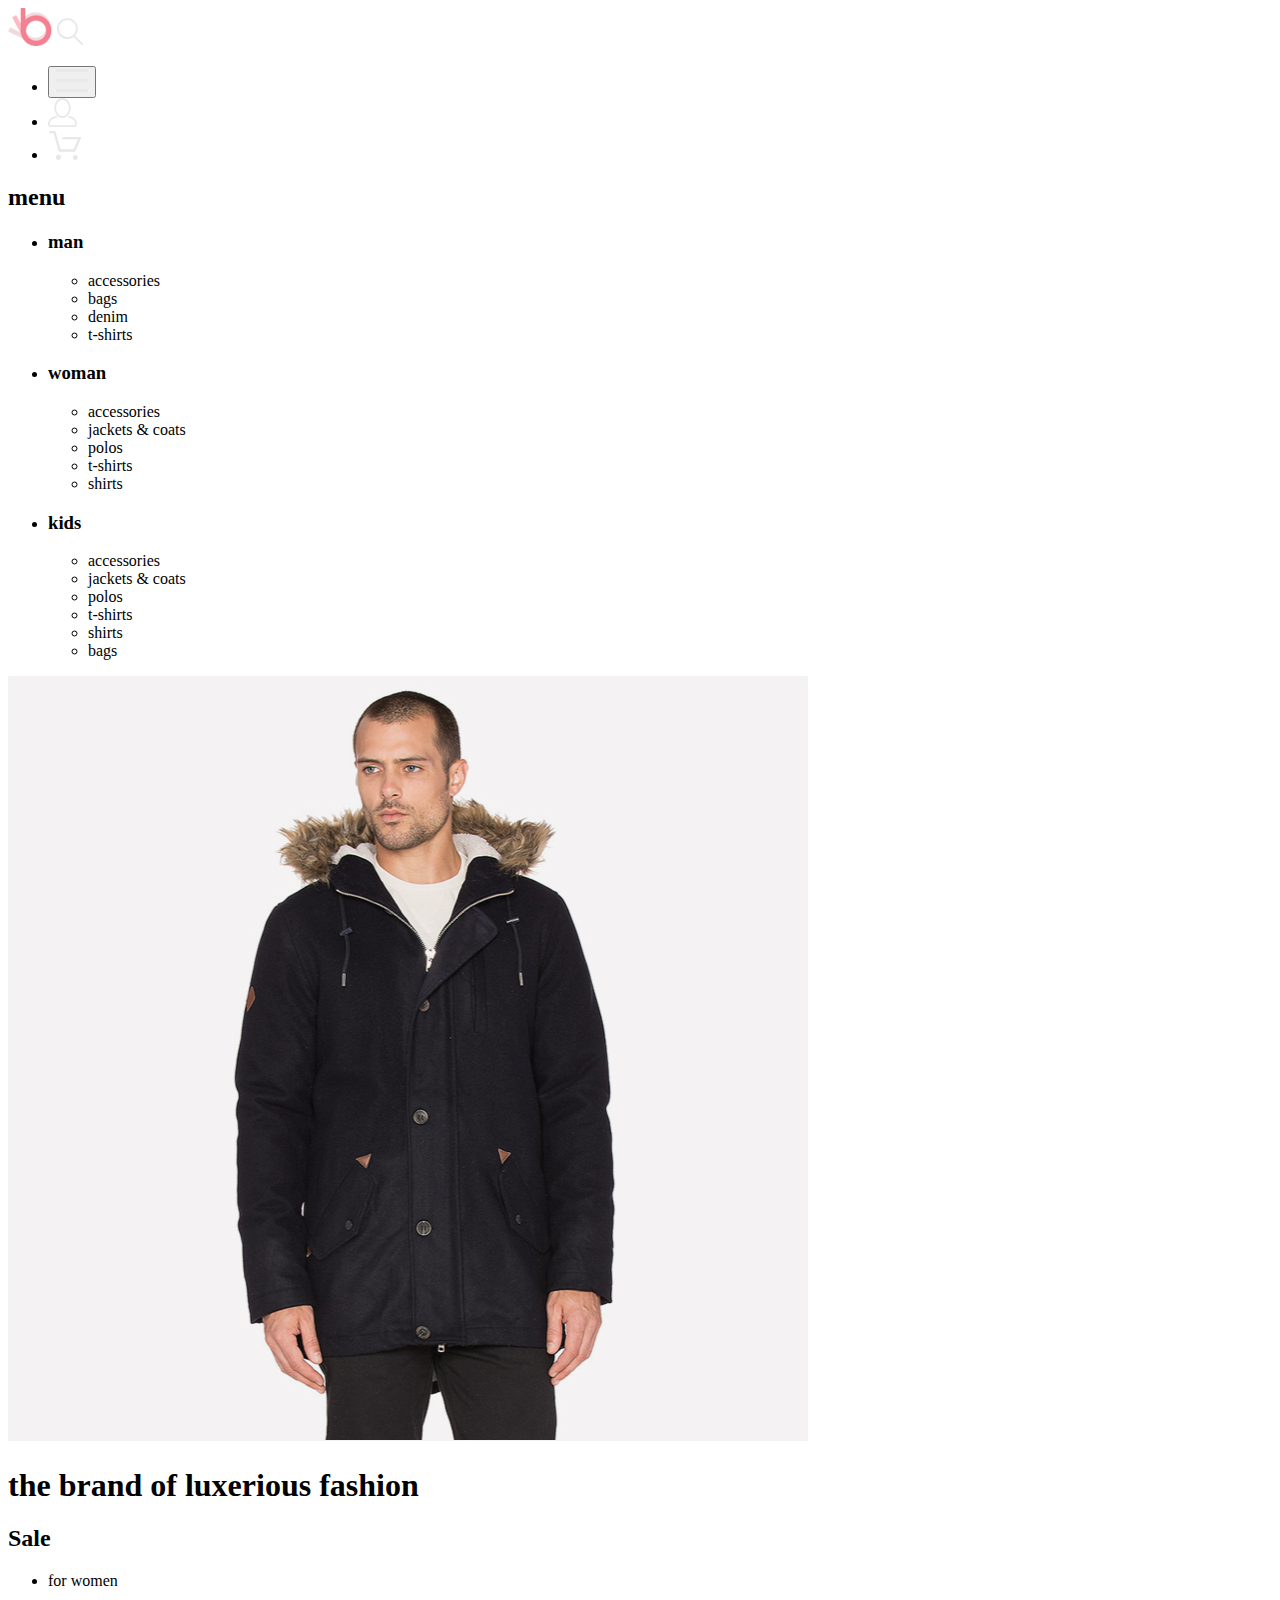
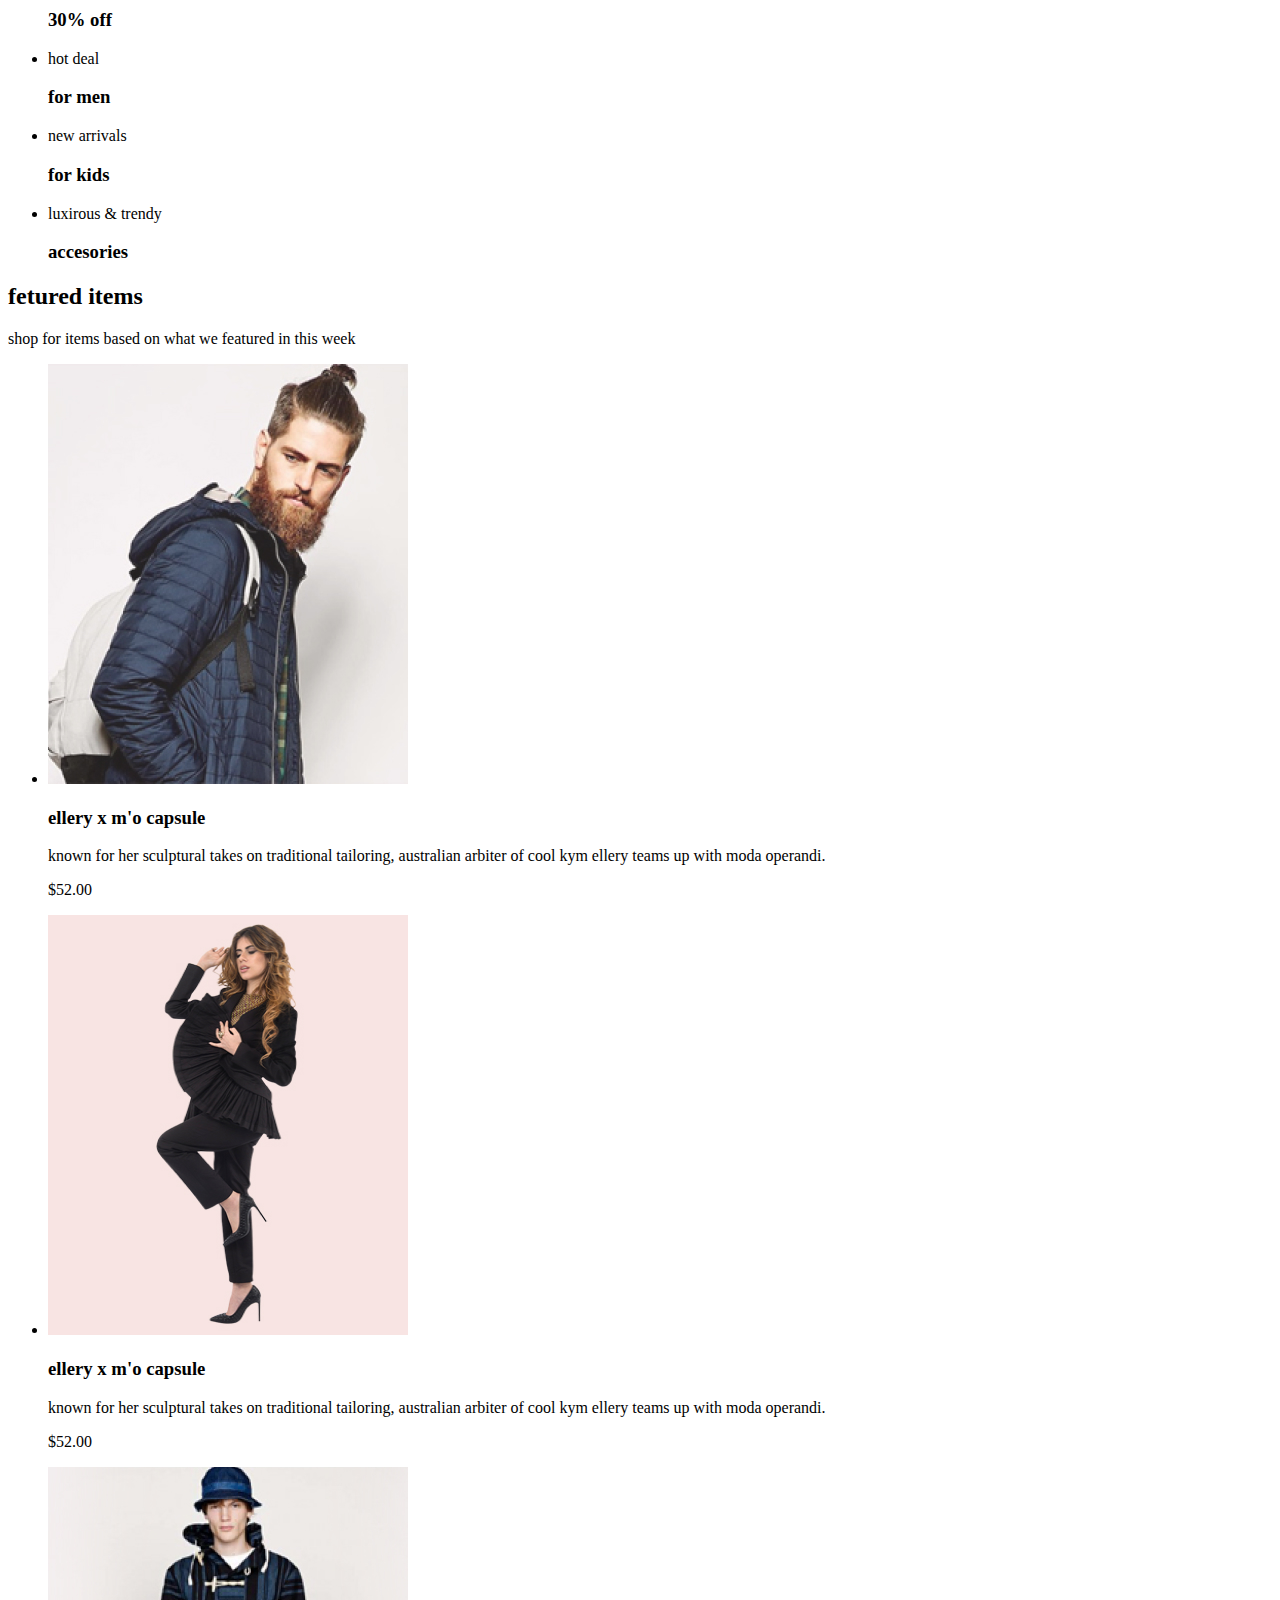
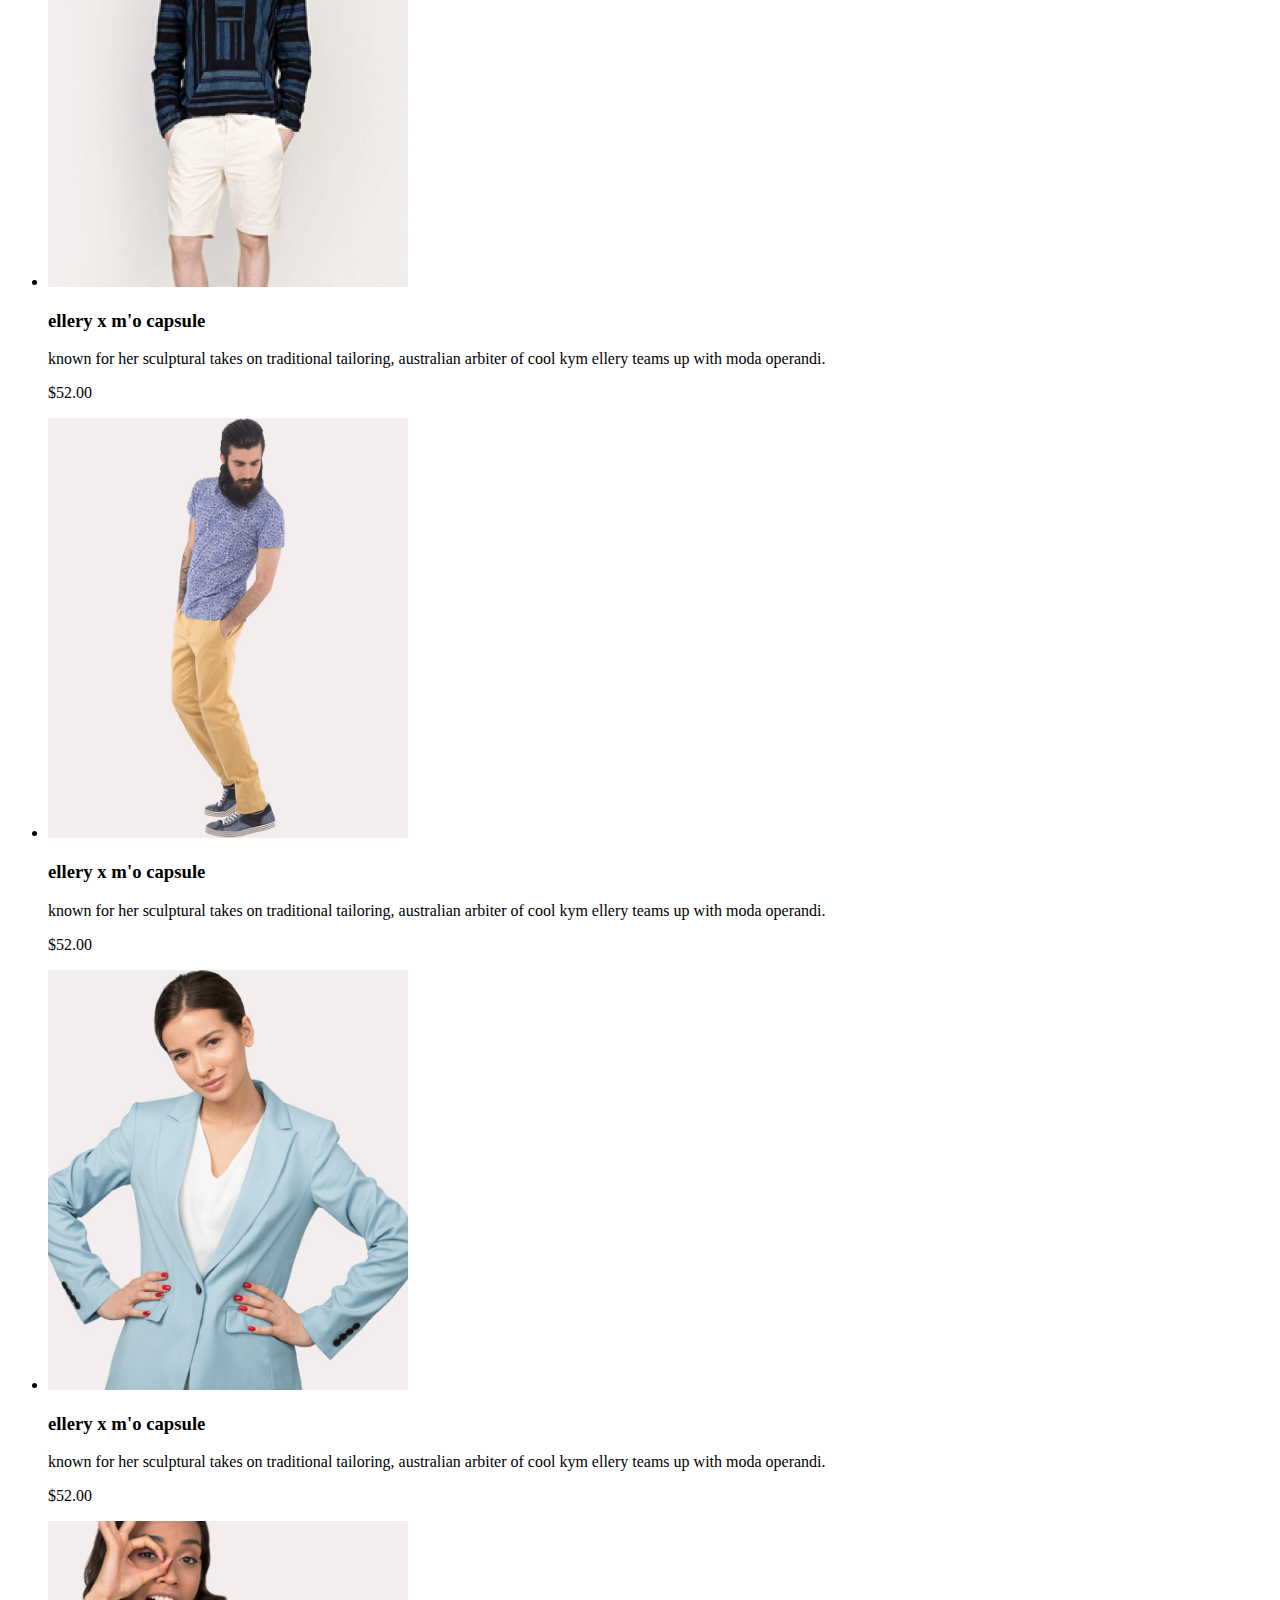
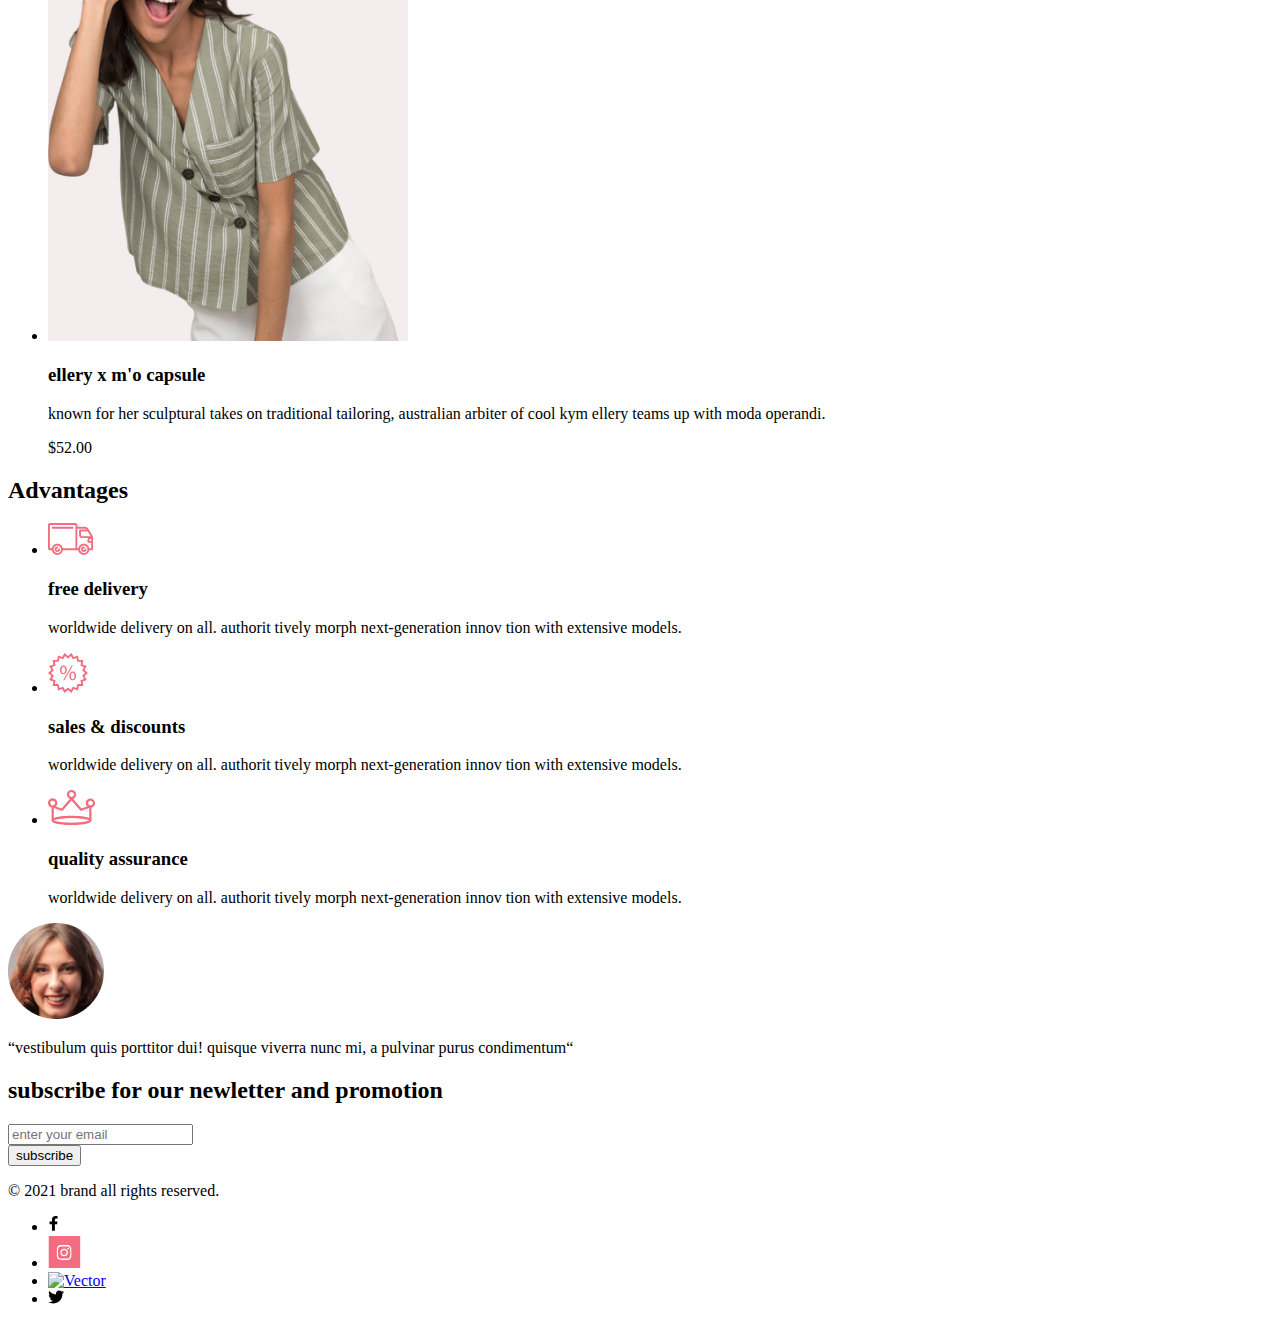
==== commit e0ea003d: "Merge pull request #1 from DenisSharifov1/lesson-1" ====
--- a/index.html
+++ b/index.html
@@ -4,248 +4,185 @@
     <meta charset="UTF-8">
     <meta http-equiv="X-UA-Compatible" content="IE=edge">
     <meta name="viewport" content="width=device-width, initial-scale=1.0">
-    <link rel="stylesheet" href="./css/reset.css">
-    <link rel="stylesheet" href="./css/style.css">
-    <link rel="preconnect" href="https://fonts.googleapis.com">
-    <link rel="preconnect" href="https://fonts.gstatic.com" crossorigin>
-    <link href="https://fonts.googleapis.com/css2?family=Lato:ital,wght@0,300;0,400;0,700;1,400&display=swap" rel="stylesheet">
-    <title>Document</title>
+    <title>Index.html</title>
 </head> 
 <body> 
-<header class="header">
-        <div class="container header__wrp">
-            <div class="header__container">
-                <img class="header__logo" src="img/logo.svg" alt="logo">
-                <img class="header__search-icon" src="img/loupe.svg" alt="loupe">
-            </div>
-            <ul class="header__menu-list">
-                <li>
-                    <button class="header__burger">
-                        <img class="header__burger-icon" src="img/burger.svg" alt="burger">   
-                    </button>
-                </li>
-                <li>
-                    <a href="#" class="header__link">
-                        <img class="header__persona-icon" src="img/persona.svg" alt="persona">
-                    </a>
-                </li>
-                <li>
-                    <a href="#" class="header__link">
-                        <img class="header__basket-icon" src="img/basket.svg" alt="basket">
-                    </a>
-                </li>
-            </ul>
-            <nav class="header__nav">
-                <h2 class="header__nav-title">menu</h2>
-                <ul class="header__nav-list">
-                    <li class="header__nav-item nav-item">
-                        <h3 class="nav-item__title">man</h3>
-                        <ul class="nav-item__list">
-                            <li class="nav-item__item">accessories</li>
-                            <li class="nav-item__item">bags</li>
-                            <li class="nav-item__item">denim</li>
-                            <li class="nav-item__item">t-shirts</li>
-                        </ul>
-                    </li>
-                    <li class="header__nav-item nav-item">
-                        <h3 class="nav-item__title">woman</h3>
-                    <ul>
-                        <li class="nav-item__item">accessories</li>
-                        <li class="nav-item__item">jackets & coats</li>
-                        <li class="nav-item__item">polos</li>
-                        <li class="nav-item__item">t-shirts</li>
-                        <li class="nav-item__item">shirts</li>
-                    </ul>
-                </li>
-                <li>
-                    <h3 class="nav-item__title">kids</h3>
-                    <ul>
-                        <li class="nav-item__item">accessories</li>
-                        <li class="nav-item__item">jackets & coats</li>
-                        <li class="nav-item__item">polos</li>
-                        <li class="nav-item__item">t-shirts</li>
-                        <li class="nav-item__item">shirts</li>     
-                        <li class="nav-item__item">bags</li>
-                    </ul>
-                </li>
+<header>
+    <img src="img/logo.svg" alt="logo">
+    <img src="img/loupe.svg" alt="loupe">
+    <ul>
+        <li>
+        <button>
+        <img src="img/burger.svg" alt="burger">   
+        </button>
+        </li>
+        <li>
+            <a href="#">
+                <img src="img/persona.svg" alt="persona">
+            </a>
+        </li>
+        <li>
+            <a href="#">
+                <img src="img/basket.svg" alt="basket">
+            </a>
+        </li>
+    </ul>
+    <nav>
+        <h2>menu</h2>
+        <ul>
+            <li>
+                <h3>man</h3>
+                <ul>
+                    <li>accessories</li>
+                    <li>bags</li>
+                    <li>denim</li>
+                    <li>t-shirts</li>
                 </ul>
-            </nav>
-        </div>
+            </li>
+            <li>
+                <h3>woman</h3>
+                <ul>
+                    <li>accessories</li>
+                    <li>jackets & coats</li>
+                    <li>polos</li>
+                    <li>t-shirts</li>
+                    <li>shirts</li>
+                </ul>
+            </li>
+            <li>
+                <h3>kids</h3>
+                <ul>
+                    <li>accessories</li>
+                    <li>jackets & coats</li>
+                    <li>polos</li>
+                    <li>t-shirts</li>
+                    <li>shirts</li>     
+                    <li>bags</li>
+                </ul>
+            </li>
+        </ul>
+    </nav>
     </header>
-    <main>
-        <section class="brand">
-            <img class="brand__img" src="img/man.jpg" alt="man">
-            <div class="brand__title-wrp">
-                <img src="img/Rectangle.svg" alt="">
-                <h1 class="brand__title">the brand <span class="brand__title-lower">of luxerious <span class="brand__title-pink">fashion</span></span></h1>
-            </div>
-        </section>
-        <section class="sales">
-            <div class="container">
-                <h2 class="visually-hidden">sales</h2>
-                <ul class="sales__list">
-                    <li class="sales__item sales__item-women">
-                        <div class="sales__item-block">
-                            <p class="sales__item-text">30% off</p>
-                            <h3 class="sales__title">for women</h3>
-                        </div>
-                    </li>
-                    <li class="sales__item sales__item--men">
-                        <div class="sales__item-block">
-                            <p class="sales__item-text">hot deal</p> 
-                            <h3 class="sales__title">for men</h3>
-                        </div>
-                    </li>
-                    <li class="sales__item sales__item--kids">
-                        <div class="sales__item-block">
-                            <p class="sales__item-text">new arrivals</p>
-                            <h3 class="sales__title">for kids</h3>
-                        </div>
-                    </li>
-                    <li class="sales__item sales__item--accesories">
-                        <div class="sales__item-block-accesories">
-                            <p class="sales__item-text">luxirous & trendy</p>
-                            <h3 class="sales__title">accessories</h3>
-                        </div>
-                    </li>
-                </ul>
-            </div>
+<main>
+    <section>
+        <img src="img/man.jpg" alt="man">
+        <h1>the brand of luxerious fashion</h1>
     </section>
-    <section class="product">
-        <div class="container">
-            <h2 class="product__title">Fetured Items</h2>
-            <p class="product__text">Shop for items based on what we featured in this week</p>
-                <ul class="product__list">
-                    <div class="product__card-one">
-                        <li class="product__item">
-                            <img class="product__item-img" src="img/man-2.jpg" alt="man">
-                                <div class="product__item-background">
-                                    <h3 class="product__item-title">ellery x m'o capsule</h3>
-                                    <p class="product__item-text">Known for her sculptural takes on traditional tailoring, Australian arbiter of cool Kym Ellery teams up with Moda Operandi.</p>
-                                    <p class="product__item-price">$52.00</p>
-                                </div>
-                        </li>
-                        <li class="product__item-women">
-                            <img class="product__item-img"src="img/women-2.jpg" alt="women">
-                                <div class="product__item-background">
-                                    <h3 class="product__item-title">ellery x m'o capsule</h3>
-                                    <p class="product__item-text">Known for her sculptural takes on traditional tailoring, Australian arbiter of cool Kym Ellery teams up with Moda Operandi.</p>
-                                    <p class="product__item-price">$52.00</p>
-                                </div>
-                        </li>
-                        <li class="product__item">
-                            <img class="product__item-img" src="img/man-3.jpg" alt="man">
-                                <div class="product__item-background">
-                                    <h3 class="product__item-title">ellery x m'o capsule</h3>
-                                    <p class="product__item-text">Known for her sculptural takes on traditional tailoring, Australian arbiter of cool Kym Ellery teams up with Moda Operandi.</p>
-                                    <p class="product__item-price">$52.00</p>
-                                </div>
-                        </li>
-                    </div>
-                    <div class="product__card-two">
-                        <li class="product__item">
-                            <img class="product__item-img" src="img/man-4.jpg" alt="man">
-                                <div class="product__item-background">
-                                    <h3 class="product__item-title">ellery x m'o capsule</h3>
-                                    <p class="product__item-text">Known for her sculptural takes on traditional tailoring, Australian arbiter of cool Kym Ellery teams up with Moda Operandi.</p>
-                                    <p class="product__item-price">$52.00</p>
-                                </div>
-                        </li>
-                        <li class="product__item-women">
-                            <img class="product__item-img" src="img/women-3.jpg" alt="women">
-                                <div class="product__item-background">
-                                    <h3 class="product__item-title">ellery x m'o capsule</h3>
-                                    <p class="product__item-text">Known for her sculptural takes on traditional tailoring, Australian arbiter of cool Kym Ellery teams up with Moda Operandi.</p>
-                                    <p class="product__item-price">$52.00</p>
-                                </div>
-                        </li>
-                        <li class="product__item">
-                            <img class="product__item-img" src="img/women-4.jpg" alt="women">
-                                <div class="product__item-background">
-                                    <h3 class="product__item-title">ellery x m'o capsule</h3>
-                                    <p class="product__item-text">Known for her sculptural takes on traditional tailoring, Australian arbiter of cool Kym Ellery teams up with Moda Operandi.</p>
-                                    <p class="product__item-price">$52.00</p>
-                                </div>
-                        </li>
-                    </div>
-                        <div class="product__item-button">
-                            <a href="#" class="product__item-browse">Browse All Product</a> 
-                        </div>
-                </ul>
-        </div>
-            </section>
-            <section class="advantages">
-                <div class="container">
-                    <h2 class="visually-hidden">Advantages</h2>
-                        <ul class="advantages__list">
-                            <li class="advantages__item">
-                                <img class="advantages__item-img" src="img/truck.svg" alt="truck">
-                                <h3 class="advantages__item-title">Free Delivery</h3>
-                                <p class="advantages__item-text">Worldwide delivery on all. Authorit tively morph next-generation innov tion with extensive models.</p>
-                            </li>
-                            <li class="advantages__item">
-                                <img class="advantages__item-img" src="img/percent.svg" alt="percent">
-                                <h3 class="advantages__item-title-sales">Sales & discounts</h3>
-                                <p class="advantages__item-text-sales">Worldwide delivery on all. Authorit tively morph next-generation innov tion with extensive models.</p>
-                            </li>
-                            <li class="advantages__item">
-                                <img class="advantages__item-img" src="img/crown.svg" alt="crown">
-                                <h3 class="advantages__item-title-quality">Quality assurance</h3>
-                                <p class="advantages__item-text-quality">Worldwide delivery on all. Authorit tively morph next-generation innov tion with extensive models.</p>
-                            </li>
-                        </ul>
-                </div>
-            </section>
-    </main>
-    <footer>
-        <section class="footer">
-            <div class="container">
-                <div class="footer__card">
-                    <div class="footer__smile">
-                        <img class="footer__img" src="img/Intersect.png" alt="smile">
-                        <p class="footer__text">“Vestibulum quis porttitor dui! Quisque viverra nunc mi,<span class="footer__text-italic">a pulvinar purus condimentum“</span></p>
-                    </div>    
-                    <div class="footer__subscribe">
-                        <h2 class="footer__title"><span class="footer__title-subscribe">subscribe</span><span class="footer__title-promotion">for our newletter and promotion</span></h2>
-                            <form class="footer__nav" action="#">
-                                <input class="footer__nav-input" type="text" placeholder="enter your email">
-                                <button class="footer__nav-submit" type="submit">subscribe</button>
-                            </form>
-                    </div>
-                </div>
-            </div>
-        </section>
-        <section class="footer__reserved">
-            <div class="container">
-                <div class="footer__reserved-block-1">
-                    <p class="footer__text-reserved">© 2021  Brand  All Rights Reserved.</p>
-                <div class="foter__reserwed-block-2">
-                        <ul class="footer__list">
-                            <li class="footer__item"> 
-                                <a href="#" class="footer__item-facebook">
-                                    <img src="img/facc.svg" alt="facebook">
-                                </a>
-                            </li>
-                            <li class="footer__item"> 
-                                <a href="#" class="footer__item-instagramm">
-                                    <img src="img/instagramm.svg" alt="instagramm">
-                                </a>
-                            </li>
-                            <li class="footer__item">
-                                <a href="#" class="footer__item-vector">
-                                    <img src="img/perim.svg" alt="Vector">
-                                </a>
-                            </li>
-                            <li class="footer__item">
-                                <a href="#" class="footer__item-twitter">
-                                    <img src="img/twit.svg" alt="twitter">
-                                </a>
-                            </li>
-                    </div>
-                        </ul>
-                </div> 
-            </div>
-        </section>
-    </footer>
+    <section>
+        <h2>Sale</h2>
+        <ul>
+            <li>
+                <p>for women</p>
+                <h3>30% off</h3>
+            </li>
+            <li>
+                <p>hot deal</p>
+                <h3>for men</h3>
+            </li>
+            <li>
+                <p>new arrivals</p>
+                <h3>for kids</h3>
+            </li>
+            <li>
+                <p>luxirous & trendy</p>
+                <h3>accesories</h3>
+            </li>
+        </ul>
+    </section>
+    <section>
+        <h2>fetured items</h2>
+        <p>shop for items based on what we featured in this week</p>
+        <ul>
+            <li>
+                <img src="img/man-2.jpg" alt="man">
+                <h3>ellery x m'o capsule</h3>
+                <p>known for her sculptural takes on traditional tailoring, australian arbiter of cool kym ellery teams up with moda operandi.</p>
+                <p>$52.00</p>
+            </li>
+            <li>
+                <img src="img/women-2.jpg" alt="women">
+                <h3>ellery x m'o capsule</h3>
+                <p>known for her sculptural takes on traditional tailoring, australian arbiter of cool kym ellery teams up with moda operandi.</p>
+                <p>$52.00</p>
+            </li>
+            <li>
+                <img src="img/man-3.jpg" alt="man">
+                <h3>ellery x m'o capsule</h3>
+                <p>known for her sculptural takes on traditional tailoring, australian arbiter of cool kym ellery teams up with moda operandi.</p>
+                <p>$52.00</p>
+            </li>
+            <li>
+                <img src="img/man-4.jpg" alt="man">
+                <h3>ellery x m'o capsule</h3>
+                <p>known for her sculptural takes on traditional tailoring, australian arbiter of cool kym ellery teams up with moda operandi.</p>
+                <p>$52.00</p>
+            </li>
+            <li>
+                <img src="img/women-3.jpg" alt="women">
+                <h3>ellery x m'o capsule</h3>
+                <p>known for her sculptural takes on traditional tailoring, australian arbiter of cool kym ellery teams up with moda operandi.</p>
+                <p>$52.00</p>
+            </li>
+            <li>
+                <img src="img/women-4.jpg" alt="women">
+                <h3>ellery x m'o capsule</h3>
+                <p>known for her sculptural takes on traditional tailoring, australian arbiter of cool kym ellery teams up with moda operandi.</p>
+                <p>$52.00</p>
+            </li>
+        </ul>
+    </section>
+    <section>
+        <h2>Advantages</h2>
+        <ul>
+            <li>
+                <img src="img/truck.svg" alt="truck">
+                <h3>free delivery</h3>
+                <p>worldwide delivery on all. authorit tively morph next-generation innov tion with extensive models.</p>
+            </li>
+            <li>
+                <img src="img/percent.svg" alt="percent">
+                <h3>sales & discounts</h3>
+                <p>worldwide delivery on all. authorit tively morph next-generation innov tion with extensive models.</p>
+            </li>
+            <li>
+                <img src="img/crown.svg" alt="crown">
+                <h3>quality assurance</h3>
+                <p>worldwide delivery on all. authorit tively morph next-generation innov tion with extensive models.</p>
+            </li>
+        </ul>
+    </section>
+</main>
+<footer>
+<img src="img/smile.jpg" alt="smile">
+        <p>“vestibulum quis porttitor dui! quisque viverra nunc mi, a pulvinar purus condimentum“</p>
+        <h2>subscribe for our newletter and promotion</h2>
+        <form action="#">
+        <input type="text" placeholder="enter your email"><br>
+        <button type="submit">subscribe</button>
+        </form>
+        <p>© 2021  brand  all rights reserved.</p>
+        <ul>
+            <li> 
+                <a href="#">
+                    <img src="img/facebook.svg" alt="facebook">
+                </a>
+            </li>
+            <li> 
+                <a href="#">
+                    <img src="img/instagramm.svg" alt="instagramm">
+                </a>
+            </li>
+            <li>
+                <a href="#">
+                    <img src="img/Vector.svg" alt="Vector">
+                </a>
+            </li>
+            <li>
+                <a href="#">
+                    <img src="img/twitter.svg" alt="twitter">
+                </a>
+            </li>
+        </ul>
+</footer>
 </body>
 </html>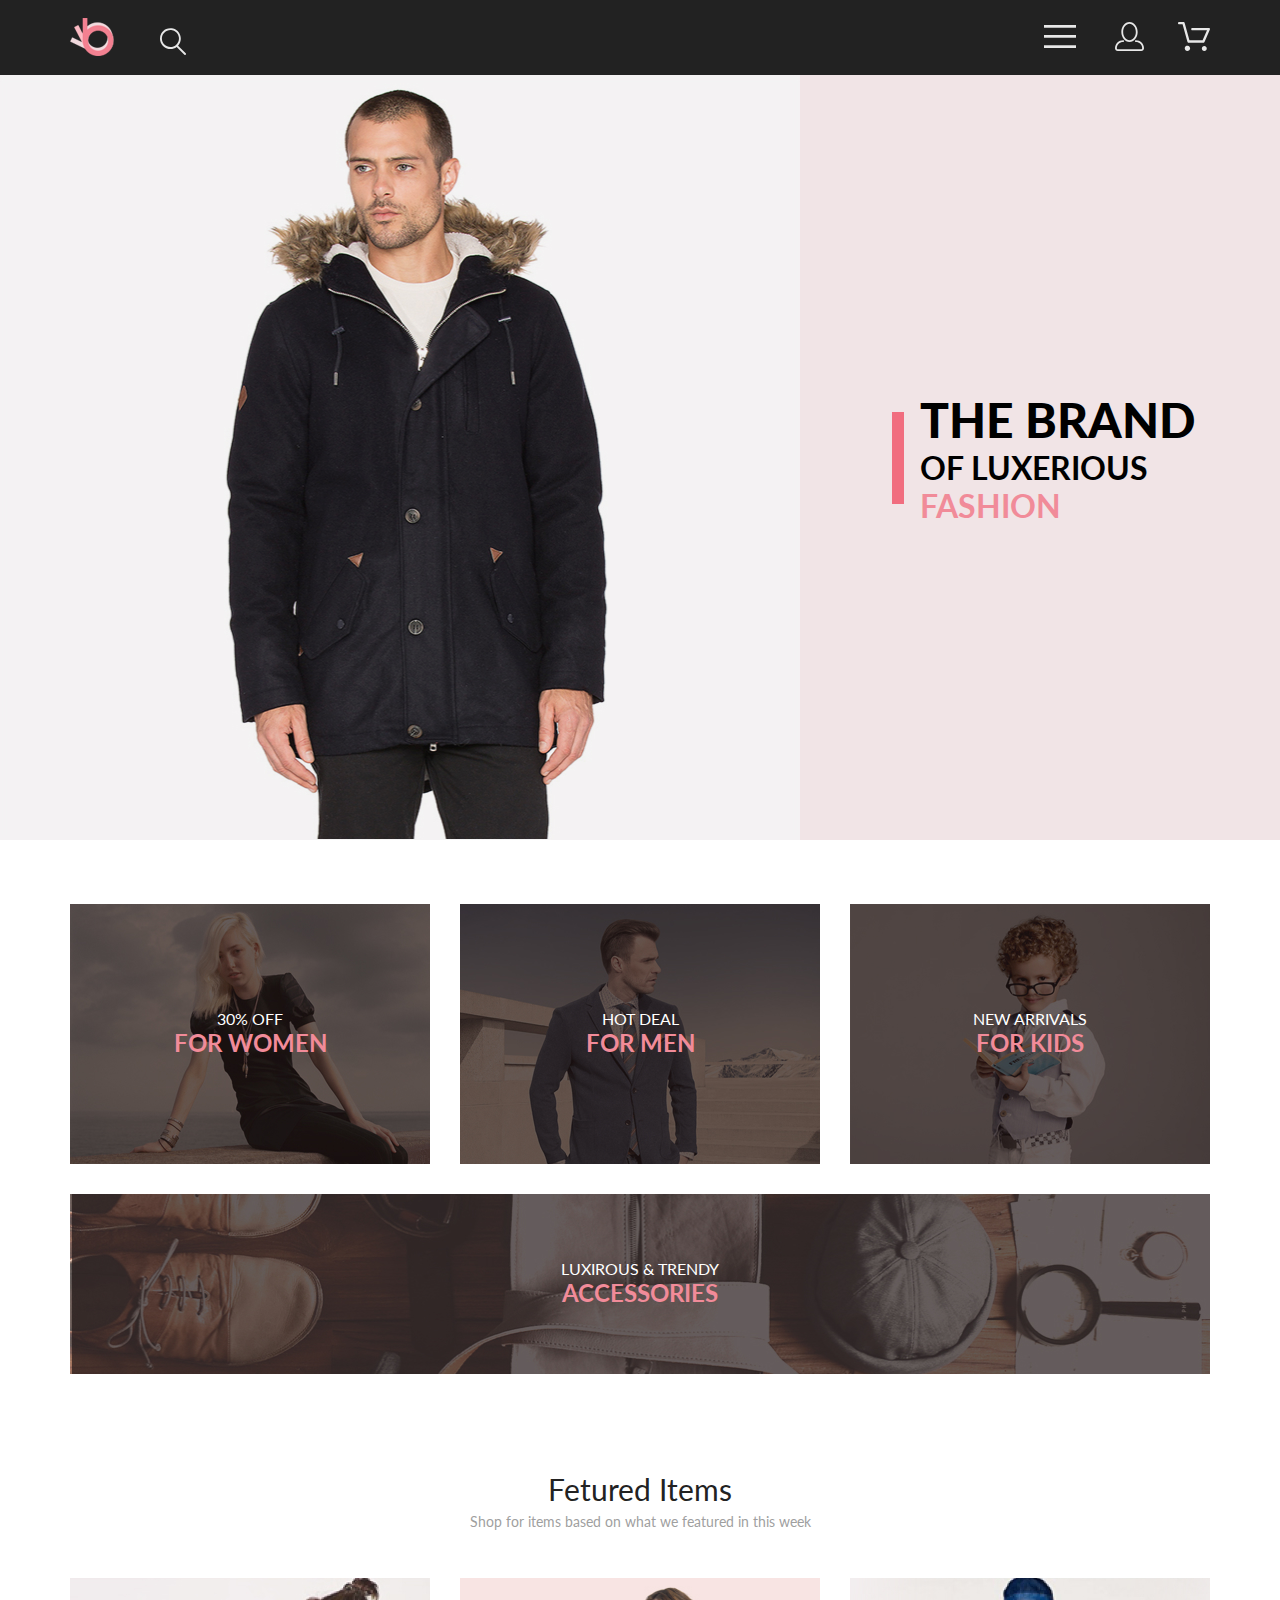
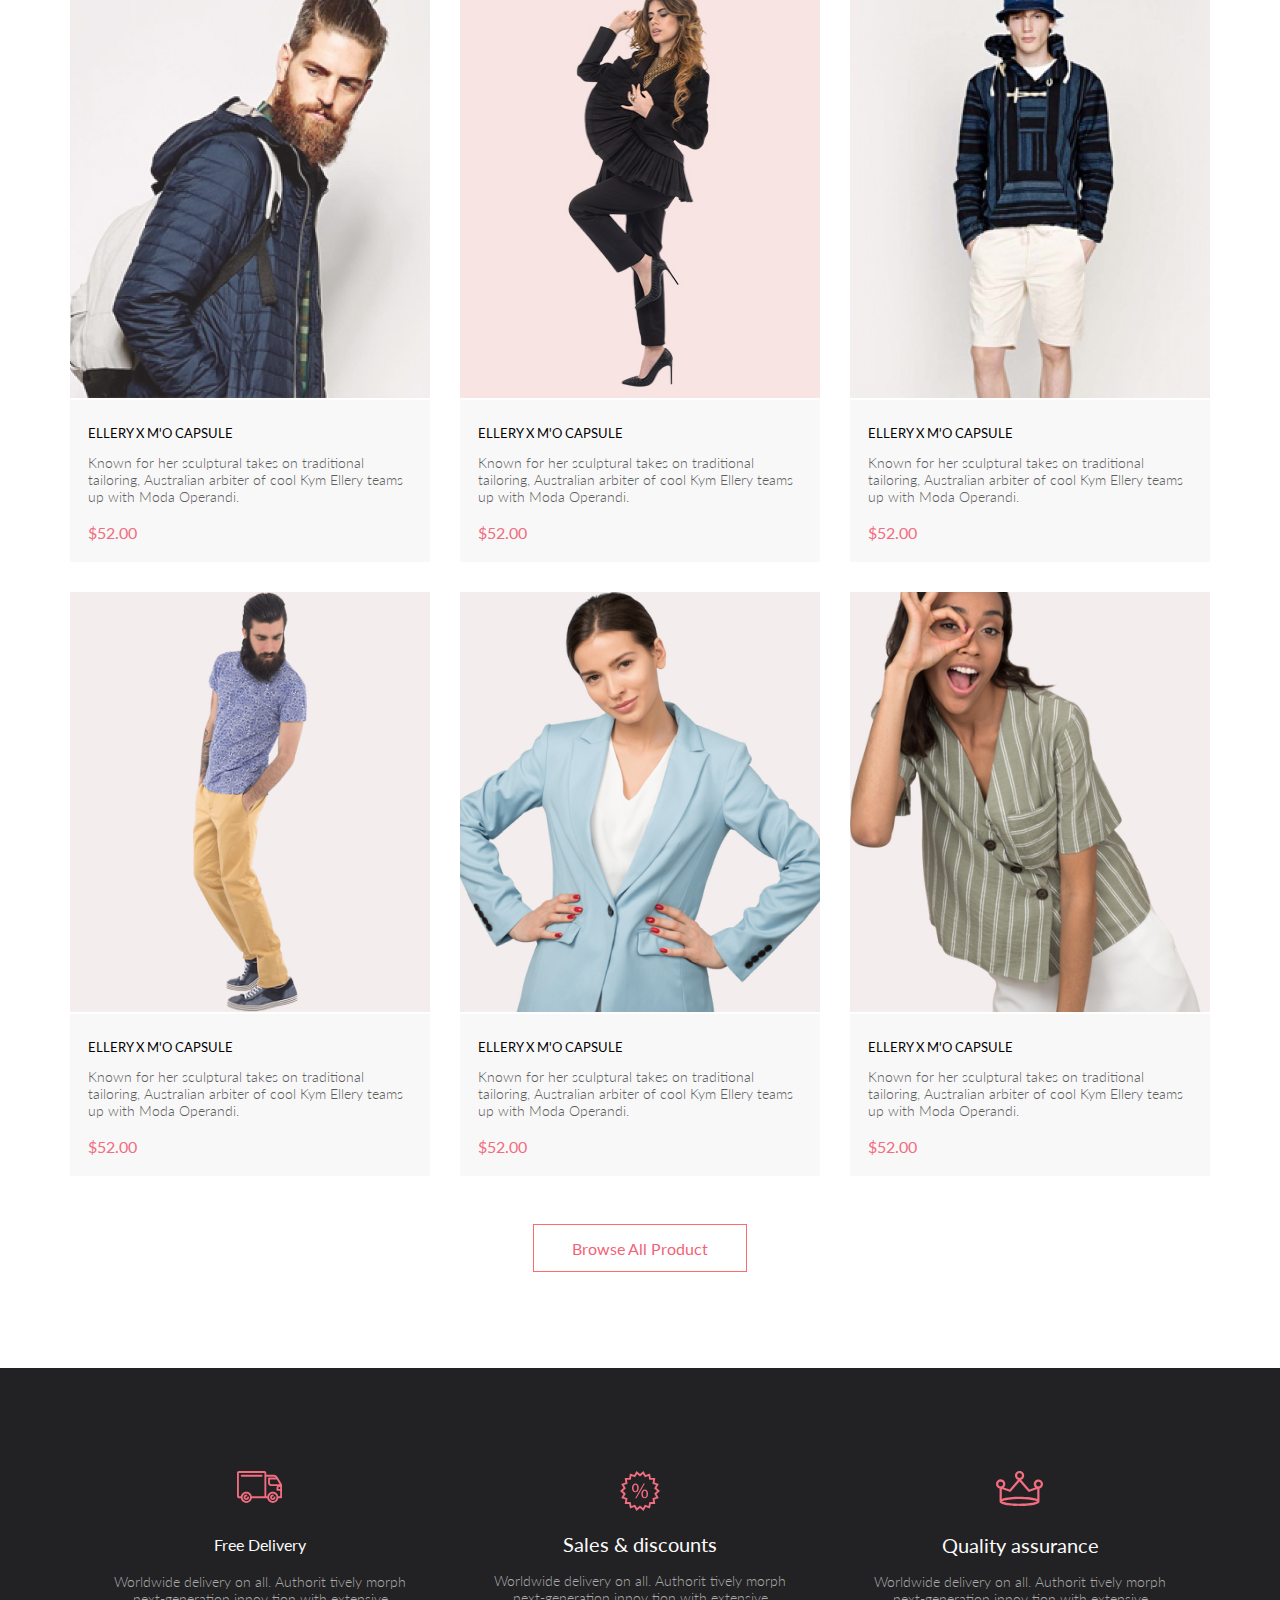
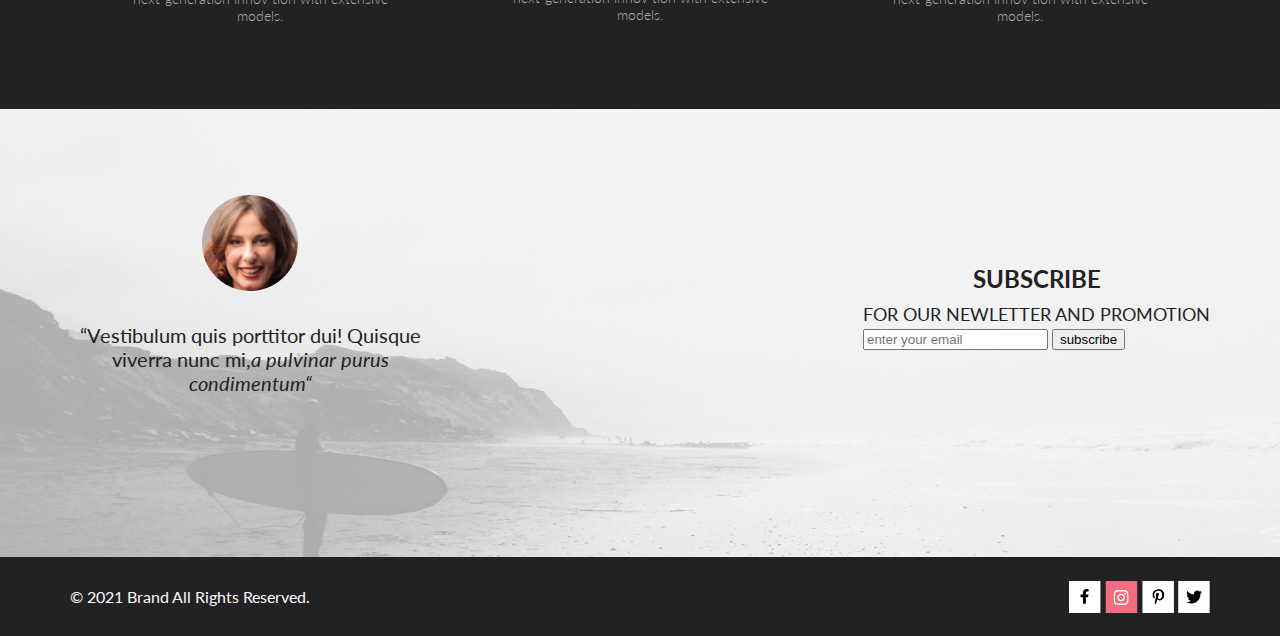
==== commit 4c4dced1: "save" ====
--- a/index.html
+++ b/index.html
@@ -4,185 +4,248 @@
     <meta charset="UTF-8">
     <meta http-equiv="X-UA-Compatible" content="IE=edge">
     <meta name="viewport" content="width=device-width, initial-scale=1.0">
-    <title>Index.html</title>
+    <link rel="stylesheet" href="./css/reset.css">
+    <link rel="stylesheet" href="./css/style.css">
+    <link rel="preconnect" href="https://fonts.googleapis.com">
+    <link rel="preconnect" href="https://fonts.gstatic.com" crossorigin>
+    <link href="https://fonts.googleapis.com/css2?family=Lato:ital,wght@0,300;0,400;0,700;1,400&display=swap" rel="stylesheet">
+    <title>Document</title>
 </head> 
 <body> 
-<header>
-    <img src="img/logo.svg" alt="logo">
-    <img src="img/loupe.svg" alt="loupe">
-    <ul>
-        <li>
-        <button>
-        <img src="img/burger.svg" alt="burger">   
-        </button>
-        </li>
-        <li>
-            <a href="#">
-                <img src="img/persona.svg" alt="persona">
-            </a>
-        </li>
-        <li>
-            <a href="#">
-                <img src="img/basket.svg" alt="basket">
-            </a>
-        </li>
-    </ul>
-    <nav>
-        <h2>menu</h2>
-        <ul>
-            <li>
-                <h3>man</h3>
-                <ul>
-                    <li>accessories</li>
-                    <li>bags</li>
-                    <li>denim</li>
-                    <li>t-shirts</li>
+    <header class="header">
+        <div class="container header__wrp">
+            <div class="header__container">
+                <img class="header__logo" src="img/logo.svg" alt="logo">
+                <img class="header__search-icon" src="img/loupe.svg" alt="loupe">
+            </div>
+            <ul class="header__menu-list">
+                <li>
+                    <button class="header__burger">
+                        <img class="header__burger-icon" src="img/burger.svg" alt="burger">   
+                    </button>
+                </li>
+                <li>
+                    <a href="#" class="header__link">
+                        <img class="header__persona-icon" src="img/persona.svg" alt="persona">
+                    </a>
+                </li>
+                <li>
+                    <a href="#" class="header__link">
+                        <img class="header__basket-icon" src="img/basket.svg" alt="basket">
+                    </a>
+                </li>
+            </ul>
+        </div>    
+            <nav class="header__nav">
+                <h2 class="header__nav-title">menu</h2>
+                    <ul class="header__nav-list">
+                        <li class="header__nav-item nav-item">
+                            <h3 class="nav-item__title">man</h3>
+                            <ul class="nav-item__list">
+                                <li class="nav-item__item">accessories</li>
+                                <li class="nav-item__item">bags</li>
+                                <li class="nav-item__item">denim</li>
+                                <li class="nav-item__item">t-shirts</li>
+                            </ul>
+                    </li>
+                    <li class="header__nav-item nav-item">
+                        <h3 class="nav-item__title">woman</h3>
+                    <ul>
+                        <li class="nav-item__item">accessories</li>
+                        <li class="nav-item__item">jackets & coats</li>
+                        <li class="nav-item__item">polos</li>
+                        <li class="nav-item__item">t-shirts</li>
+                        <li class="nav-item__item">shirts</li>
+                    </ul>
+                </li>
+                <li>
+                    <h3 class="nav-item__title">kids</h3>
+                    <ul>
+                        <li class="nav-item__item">accessories</li>
+                        <li class="nav-item__item">jackets & coats</li>
+                        <li class="nav-item__item">polos</li>
+                        <li class="nav-item__item">t-shirts</li>
+                        <li class="nav-item__item">shirts</li>     
+                        <li class="nav-item__item">bags</li>
+                    </ul>
+                </li>
                 </ul>
-            </li>
-            <li>
-                <h3>woman</h3>
-                <ul>
-                    <li>accessories</li>
-                    <li>jackets & coats</li>
-                    <li>polos</li>
-                    <li>t-shirts</li>
-                    <li>shirts</li>
+            </nav>       
+    </header>
+    <main>
+        <section class="brand">
+            <img class="brand__img" src="img/man.jpg" alt="man">
+            <div class="brand__title-wrp">
+                <img src="img/Rectangle.svg" alt="">
+                <h1 class="brand__title">the brand <span class="brand__title-lower">of luxerious <span class="brand__title-pink">fashion</span></span></h1>
+            </div>
+        </section>
+        <section class="sales">
+            <div class="container">
+                <h2 class="visually-hidden">sales</h2>
+                <ul class="sales__list">
+                    <li class="sales__item sales__item-women">
+                        <div class="sales__item-block">
+                            <p class="sales__item-text">30% off</p>
+                            <h3 class="sales__title">for women</h3>
+                        </div>
+                    </li>
+                    <li class="sales__item sales__item--men">
+                        <div class="sales__item-block">
+                            <p class="sales__item-text">hot deal</p> 
+                            <h3 class="sales__title">for men</h3>
+                        </div>
+                    </li>
+                    <li class="sales__item sales__item--kids">
+                        <div class="sales__item-block">
+                            <p class="sales__item-text">new arrivals</p>
+                            <h3 class="sales__title">for kids</h3>
+                        </div>
+                    </li>
+                    <li class="sales__item sales__item--accesories">
+                        <div class="sales__item-block-accesories">
+                            <p class="sales__item-text">luxirous & trendy</p>
+                            <h3 class="sales__title">accessories</h3>
+                        </div>
+                    </li>
                 </ul>
-            </li>
-            <li>
-                <h3>kids</h3>
-                <ul>
-                    <li>accessories</li>
-                    <li>jackets & coats</li>
-                    <li>polos</li>
-                    <li>t-shirts</li>
-                    <li>shirts</li>     
-                    <li>bags</li>
+            </div>
+    </section>
+    <section class="product">
+        <div class="container">
+            <h2 class="product__title">Fetured Items</h2>
+            <p class="product__text">Shop for items based on what we featured in this week</p>
+                <ul class="product__list">
+                    <div class="product__card-one">
+                        <li class="product__item">
+                            <img class="product__item-img" src="img/man-2.jpg" alt="man">
+                                <div class="product__item-background">
+                                    <h3 class="product__item-title">ellery x m'o capsule</h3>
+                                    <p class="product__item-text">Known for her sculptural takes on traditional tailoring, Australian arbiter of cool Kym Ellery teams up with Moda Operandi.</p>
+                                    <p class="product__item-price">$52.00</p>
+                                </div>
+                        </li>
+                        <li class="product__item-women">
+                            <img class="product__item-img"src="img/women-2.jpg" alt="women">
+                                <div class="product__item-background">
+                                    <h3 class="product__item-title">ellery x m'o capsule</h3>
+                                    <p class="product__item-text">Known for her sculptural takes on traditional tailoring, Australian arbiter of cool Kym Ellery teams up with Moda Operandi.</p>
+                                    <p class="product__item-price">$52.00</p>
+                                </div>
+                        </li>
+                        <li class="product__item">
+                            <img class="product__item-img" src="img/man-3.jpg" alt="man">
+                                <div class="product__item-background">
+                                    <h3 class="product__item-title">ellery x m'o capsule</h3>
+                                    <p class="product__item-text">Known for her sculptural takes on traditional tailoring, Australian arbiter of cool Kym Ellery teams up with Moda Operandi.</p>
+                                    <p class="product__item-price">$52.00</p>
+                                </div>
+                        </li>
+                    </div>
+                    <div class="product__card-two">
+                        <li class="product__item">
+                            <img class="product__item-img" src="img/man-4.jpg" alt="man">
+                                <div class="product__item-background">
+                                    <h3 class="product__item-title">ellery x m'o capsule</h3>
+                                    <p class="product__item-text">Known for her sculptural takes on traditional tailoring, Australian arbiter of cool Kym Ellery teams up with Moda Operandi.</p>
+                                    <p class="product__item-price">$52.00</p>
+                                </div>
+                        </li>
+                        <li class="product__item-women">
+                            <img class="product__item-img" src="img/women-3.jpg" alt="women">
+                                <div class="product__item-background">
+                                    <h3 class="product__item-title">ellery x m'o capsule</h3>
+                                    <p class="product__item-text">Known for her sculptural takes on traditional tailoring, Australian arbiter of cool Kym Ellery teams up with Moda Operandi.</p>
+                                    <p class="product__item-price">$52.00</p>
+                                </div>
+                        </li>
+                        <li class="product__item">
+                            <img class="product__item-img" src="img/women-4.jpg" alt="women">
+                                <div class="product__item-background">
+                                    <h3 class="product__item-title">ellery x m'o capsule</h3>
+                                    <p class="product__item-text">Known for her sculptural takes on traditional tailoring, Australian arbiter of cool Kym Ellery teams up with Moda Operandi.</p>
+                                    <p class="product__item-price">$52.00</p>
+                                </div>
+                        </li>
+                    </div>
+                        <div class="product__item-button">
+                            <a href="#" class="product__item-browse">Browse All Product</a> 
+                        </div>
                 </ul>
-            </li>
-        </ul>
-    </nav>
-    </header>
-<main>
-    <section>
-        <img src="img/man.jpg" alt="man">
-        <h1>the brand of luxerious fashion</h1>
-    </section>
-    <section>
-        <h2>Sale</h2>
-        <ul>
-            <li>
-                <p>for women</p>
-                <h3>30% off</h3>
-            </li>
-            <li>
-                <p>hot deal</p>
-                <h3>for men</h3>
-            </li>
-            <li>
-                <p>new arrivals</p>
-                <h3>for kids</h3>
-            </li>
-            <li>
-                <p>luxirous & trendy</p>
-                <h3>accesories</h3>
-            </li>
-        </ul>
-    </section>
-    <section>
-        <h2>fetured items</h2>
-        <p>shop for items based on what we featured in this week</p>
-        <ul>
-            <li>
-                <img src="img/man-2.jpg" alt="man">
-                <h3>ellery x m'o capsule</h3>
-                <p>known for her sculptural takes on traditional tailoring, australian arbiter of cool kym ellery teams up with moda operandi.</p>
-                <p>$52.00</p>
-            </li>
-            <li>
-                <img src="img/women-2.jpg" alt="women">
-                <h3>ellery x m'o capsule</h3>
-                <p>known for her sculptural takes on traditional tailoring, australian arbiter of cool kym ellery teams up with moda operandi.</p>
-                <p>$52.00</p>
-            </li>
-            <li>
-                <img src="img/man-3.jpg" alt="man">
-                <h3>ellery x m'o capsule</h3>
-                <p>known for her sculptural takes on traditional tailoring, australian arbiter of cool kym ellery teams up with moda operandi.</p>
-                <p>$52.00</p>
-            </li>
-            <li>
-                <img src="img/man-4.jpg" alt="man">
-                <h3>ellery x m'o capsule</h3>
-                <p>known for her sculptural takes on traditional tailoring, australian arbiter of cool kym ellery teams up with moda operandi.</p>
-                <p>$52.00</p>
-            </li>
-            <li>
-                <img src="img/women-3.jpg" alt="women">
-                <h3>ellery x m'o capsule</h3>
-                <p>known for her sculptural takes on traditional tailoring, australian arbiter of cool kym ellery teams up with moda operandi.</p>
-                <p>$52.00</p>
-            </li>
-            <li>
-                <img src="img/women-4.jpg" alt="women">
-                <h3>ellery x m'o capsule</h3>
-                <p>known for her sculptural takes on traditional tailoring, australian arbiter of cool kym ellery teams up with moda operandi.</p>
-                <p>$52.00</p>
-            </li>
-        </ul>
-    </section>
-    <section>
-        <h2>Advantages</h2>
-        <ul>
-            <li>
-                <img src="img/truck.svg" alt="truck">
-                <h3>free delivery</h3>
-                <p>worldwide delivery on all. authorit tively morph next-generation innov tion with extensive models.</p>
-            </li>
-            <li>
-                <img src="img/percent.svg" alt="percent">
-                <h3>sales & discounts</h3>
-                <p>worldwide delivery on all. authorit tively morph next-generation innov tion with extensive models.</p>
-            </li>
-            <li>
-                <img src="img/crown.svg" alt="crown">
-                <h3>quality assurance</h3>
-                <p>worldwide delivery on all. authorit tively morph next-generation innov tion with extensive models.</p>
-            </li>
-        </ul>
-    </section>
-</main>
-<footer>
-<img src="img/smile.jpg" alt="smile">
-        <p>“vestibulum quis porttitor dui! quisque viverra nunc mi, a pulvinar purus condimentum“</p>
-        <h2>subscribe for our newletter and promotion</h2>
-        <form action="#">
-        <input type="text" placeholder="enter your email"><br>
-        <button type="submit">subscribe</button>
-        </form>
-        <p>© 2021  brand  all rights reserved.</p>
-        <ul>
-            <li> 
-                <a href="#">
-                    <img src="img/facebook.svg" alt="facebook">
-                </a>
-            </li>
-            <li> 
-                <a href="#">
-                    <img src="img/instagramm.svg" alt="instagramm">
-                </a>
-            </li>
-            <li>
-                <a href="#">
-                    <img src="img/Vector.svg" alt="Vector">
-                </a>
-            </li>
-            <li>
-                <a href="#">
-                    <img src="img/twitter.svg" alt="twitter">
-                </a>
-            </li>
-        </ul>
-</footer>
+        </div>
+            </section>
+            <section class="advantages">
+                <div class="container">
+                    <h2 class="visually-hidden">Advantages</h2>
+                        <ul class="advantages__list">
+                            <li class="advantages__item">
+                                <img class="advantages__item-img" src="img/truck.svg" alt="truck">
+                                <h3 class="advantages__item-title">Free Delivery</h3>
+                                <p class="advantages__item-text">Worldwide delivery on all. Authorit tively morph next-generation innov tion with extensive models.</p>
+                            </li>
+                            <li class="advantages__item">
+                                <img class="advantages__item-img" src="img/percent.svg" alt="percent">
+                                <h3 class="advantages__item-title-sales">Sales & discounts</h3>
+                                <p class="advantages__item-text-sales">Worldwide delivery on all. Authorit tively morph next-generation innov tion with extensive models.</p>
+                            </li>
+                            <li class="advantages__item">
+                                <img class="advantages__item-img" src="img/crown.svg" alt="crown">
+                                <h3 class="advantages__item-title-quality">Quality assurance</h3>
+                                <p class="advantages__item-text-quality">Worldwide delivery on all. Authorit tively morph next-generation innov tion with extensive models.</p>
+                            </li>
+                        </ul>
+                </div>
+            </section>
+    </main>
+    <footer>
+        <section class="footer">
+            <div class="container">
+                <div class="footer__card">
+                    <div class="footer__smile">
+                        <img class="footer__img" src="img/Intersect.png" alt="smile">
+                        <p class="footer__text">“Vestibulum quis porttitor dui! Quisque viverra nunc mi,<span class="footer__text-italic">a pulvinar purus condimentum“</span></p>
+                    </div>    
+                    <div class="footer__subscribe">
+                        <h2 class="footer__title"><span class="footer__title-subscribe">subscribe</span><span class="footer__title-promotion">for our newletter and promotion</span></h2>
+                            <form class="footer__nav" action="#">
+                                <input class="footer__nav-input" type="text" placeholder="enter your email">
+                                <button class="footer__nav-submit" type="submit">subscribe</button>
+                            </form>
+                    </div>
+                </div>
+            </div>
+        </section>
+        <section class="footer__reserved">
+            <div class="container">
+                <div class="footer__reserved-block-1">
+                    <p class="footer__text-reserved">© 2021  Brand  All Rights Reserved.</p>
+                <div class="foter__reserwed-block-2">
+                        <ul class="footer__list">
+                            <li class="footer__item"> 
+                                <a href="#" class="footer__item-facebook">
+                                    <img src="img/facc.svg" alt="facebook">
+                                </a>
+                            </li>
+                            <li class="footer__item"> 
+                                <a href="#" class="footer__item-instagramm">
+                                    <img src="img/instagramm.svg" alt="instagramm">
+                                </a>
+                            </li>
+                            <li class="footer__item">
+                                <a href="#" class="footer__item-vector">
+                                    <img src="img/perim.svg" alt="Vector">
+                                </a>
+                            </li>
+                            <li class="footer__item">
+                                <a href="#" class="footer__item-twitter">
+                                    <img src="img/twit.svg" alt="twitter">
+                                </a>
+                            </li>
+                    </div>
+                        </ul>
+                </div> 
+            </div>
+        </section>
+    </footer>
 </body>
 </html>--- a/css/style.css
+++ b/css/style.css
@@ -0,0 +1,392 @@
+:root {
+    --black-bkg: #222222;
+    --pink-bkg: #F1E4E6;
+    --pink-color: #F18B99;
+    --sales-bkg: #544A48;
+
+}
+
+body {
+    font-family: 'Lato',sans-serif;
+    font-style: 14px;
+    line-height: 17px;
+    font-style: normal;
+    font-weight: 400px;
+}
+
+.visually-hidden {
+    position: absolute;
+    white-space: nowrap;
+    width: 1px;
+    height: 1px;
+    overflow: hidden;
+    border: 0;
+    padding: 0;
+    clip: rect(0 0 0 0);
+    clip-path: inset(50%);
+    margin: -1px;
+}
+
+.container{
+    width: 1140px;
+    margin: 0 auto;
+}
+
+.header {
+    background-color: var(--black-bkg);
+}
+
+.header__wrp {
+    display: flex;
+    align-items: center;
+    min-height: 75px;
+    justify-content: space-between;
+}
+
+.header__logo {
+    margin: 0 41px 0 0;
+}
+
+.header__link {
+    margin: 0 0 0 33px;
+}
+
+.header__menu-list {
+    display: flex;
+    align-items: center;
+}
+
+.header__burger {
+    border: none;
+    background-color: transparent;
+}
+
+.header__nav {
+    display: none;
+}
+
+.brand {
+    display: flex;
+}
+
+.brand__img {
+    height: 765px;
+    width: 800px;
+}
+
+.brand__title-wrp {
+    flex-grow: 1;
+    background-color: var(--pink-bkg);
+    padding: 0 0 0 92px;
+    display: flex;
+    align-items: center;
+}
+
+    .brand__title {
+    font-size: 48px;
+    font-weight: 900;
+    line-height: 58px;
+    text-transform: uppercase;
+    margin-left: 16px;
+    }
+
+    .brand__title-lower {
+    font-size: 32px;
+    font-weight: 700;
+    line-height: 38px;
+    display: block;
+    }
+
+    .brand__title-pink {
+    color: var(--pink-color);
+    }
+
+    .sales__list {
+    display: flex;
+    justify-content: space-between;
+    flex-wrap: wrap;
+    margin-top: 64px;
+    font-weight: 400;
+    font-size: 16px;
+    line-height: 19px;
+    text-align: center;
+    color: #FFFFFF;
+    text-transform: uppercase;
+    }
+
+    .sales__item {
+    height: 260px;
+    width: 360px;
+    background-color: var(--sales-bkg);
+    }
+
+    .sales__item-block{
+    padding-top: 105px;
+    }
+
+    .sales__item-women {
+    background-image: url(../img/women-sales.jpg);
+    
+    }
+
+    .sales__item-text{
+    font-weight: 400;
+    font-size: 16px;
+    line-height: 19px;
+    color: #FFFFFF;
+    }
+
+    .sales__title{
+    font-weight: 700;
+    font-size: 24px;
+    line-height: 29px;
+    color: var(--pink-color);
+}
+
+    .sales__item--men {
+    background-image: url(../img/Men-hot.jpg);
+    }
+
+    .sales__item--kids {
+    background-image: url(../img/Kids.jpg);
+    }
+
+    .sales__item--accesories {
+    background-image: url(../img/accesories.jpg);
+    width: 100%;
+    margin: 30px 0 97px 0;
+    height: 180px;
+    }
+
+    .sales__item-block-accesories{
+    padding: 65px;
+    }
+
+    .product__title {
+    font-weight: 400;
+    font-size: 30px;
+    line-height: 36px;
+    color: #222222;
+    text-align: center;
+    }
+
+    .product__text {
+    font-weight: 400;
+    font-size: 14px;
+    line-height: 17px;
+    color: #9F9F9F;
+    text-align: center;
+    padding: 6px 0 48px 0;
+    }
+
+    .product__card-one {
+    display: flex;
+    }
+
+    .product__item-background{
+    background: #F8F8F8;
+    }
+
+    .product__item-title {
+    padding: 25px 0 0 18px;
+    font-weight: 400;
+    font-size: 13px;
+    line-height: 16px;
+    color: #000000;
+    text-transform: uppercase;
+    }
+    
+    .product__item-text {
+    padding: 13px 0 0 18px;
+    font-weight: 300;
+    font-size: 14px;
+    line-height: 17px;
+    color: #5D5D5D;
+    width: 315px;
+    }
+
+    .product__item-price {
+    font-weight: 400;
+    font-size: 16px;
+    line-height: 19px;
+    color: #F16D7F;
+    padding: 18px 0 20px 18px;
+    }
+
+    .product__item-women {
+    margin: 0 30px 0;
+    }
+
+    .product__card-two {
+    display: flex;
+    margin: 30px 0 0 0;
+    }
+
+    .product__item-button {
+    text-align: center;
+    margin: 48px 0 96px 0;
+    }
+    
+    .product__item-browse {
+    font-weight: 400;
+    font-size: 16px;
+    line-height: 19px;
+    color: #F26376;
+    padding: 14px 38px 13px 38px;
+    border: 1px solid #FF6A6A;
+    background-color:#FFFFFF;
+    text-decoration: none;
+    display: inline-block;
+}
+
+    .advantages {
+    background: #222224;
+}
+
+    .advantages__list {
+    min-height: 341px;
+    display: flex;
+    text-align: center;
+    justify-content: space-around;
+    }
+
+    .advantages__item {
+    padding-top: 103px;
+    }
+
+    .advantages__item-title {
+    font-weight: 400;
+    font-size: 20x;
+    line-height: 24px;
+    color: #FBFBFB;
+    padding-top: 28px;
+    }
+
+    .advantages__item-text {
+    font-weight: 300;
+    font-size: 14px;
+    line-height: 17px;
+    color:#AAAAAA;
+    width: 300px;
+    padding-top: 16px;
+    }
+
+    .advantages__item-title-sales {
+    font-weight: 400;
+    font-size: 20px;
+    line-height: 24px;
+    color: #FBFBFB;
+    padding-top: 19px;
+    }
+
+    .advantages__item-text-sales {
+    font-weight: 300;
+    font-size: 14px;
+    line-height: 17px;
+    color:#AAAAAA;
+    padding-top: 16px;
+    width: 300px;
+    }
+
+    .advantages__item-title-quality {
+    font-weight: 400;
+    font-size: 20px;
+    line-height: 24px;
+    color: #FBFBFB;
+    padding-top: 25px;
+    }
+
+    .advantages__item-text-quality {
+    font-weight: 300;
+    font-size: 14px;
+    line-height: 17px;
+    color:#AAAAAA;
+    padding-top: 16px;
+    width: 300px;
+    }
+
+    .footer {
+    background-image: url(../img/footer-subscribe.jpg);
+    height: 448px;
+    background-repeat: no-repeat;
+    flex-grow: 1;
+    background-size: cover;
+    }
+
+    .footer__card{
+    justify-content: space-between;
+    display: flex;
+    }
+
+    .footer__smile{
+    text-align: center;
+    margin-top: 86px;
+}
+
+    .footer__title-subscribe{
+    font-style: bold;
+    font-weight: 700;
+    font-size: 24px;
+    line-height: 167%;
+    text-transform: uppercase;
+    color: #222224;
+    }
+
+    .footer__title-promotion{
+    font-weight: 400;
+    font-size: 18px;
+    line-height: 30px;
+    text-transform: uppercase;
+    color: #222224;
+    display: block;
+}
+
+    .footer__text-italic{
+    font-style: italic;
+    font-weight: 400;
+    font-size: 20px;
+    line-height: 24px;
+}
+
+.footer__text{
+    font-weight: 400;
+    font-size: 20px;
+    line-height: 24px;
+    color: #222224;
+    width: 360px;
+    padding-top: 30px;
+}
+
+.footer__subscribe{
+    margin-top: 150px;
+}
+
+.footer__title{
+text-align: center;
+}
+
+.footer__reserved{
+    background: #222224;
+    min-height: 79px;
+}
+
+.footer__reserved-block-1{
+justify-content: space-between;
+display: flex;
+}
+
+.footer__text-reserved{
+font-weight: 400;
+font-size: 16px;
+line-height: 19px;
+color: #FBFBFB;
+padding-top: 30px;
+}
+
+.foter__reserwed-block-2{
+padding-top: 24px;
+}
+
+.footer__item{
+display: inline-block;
+}